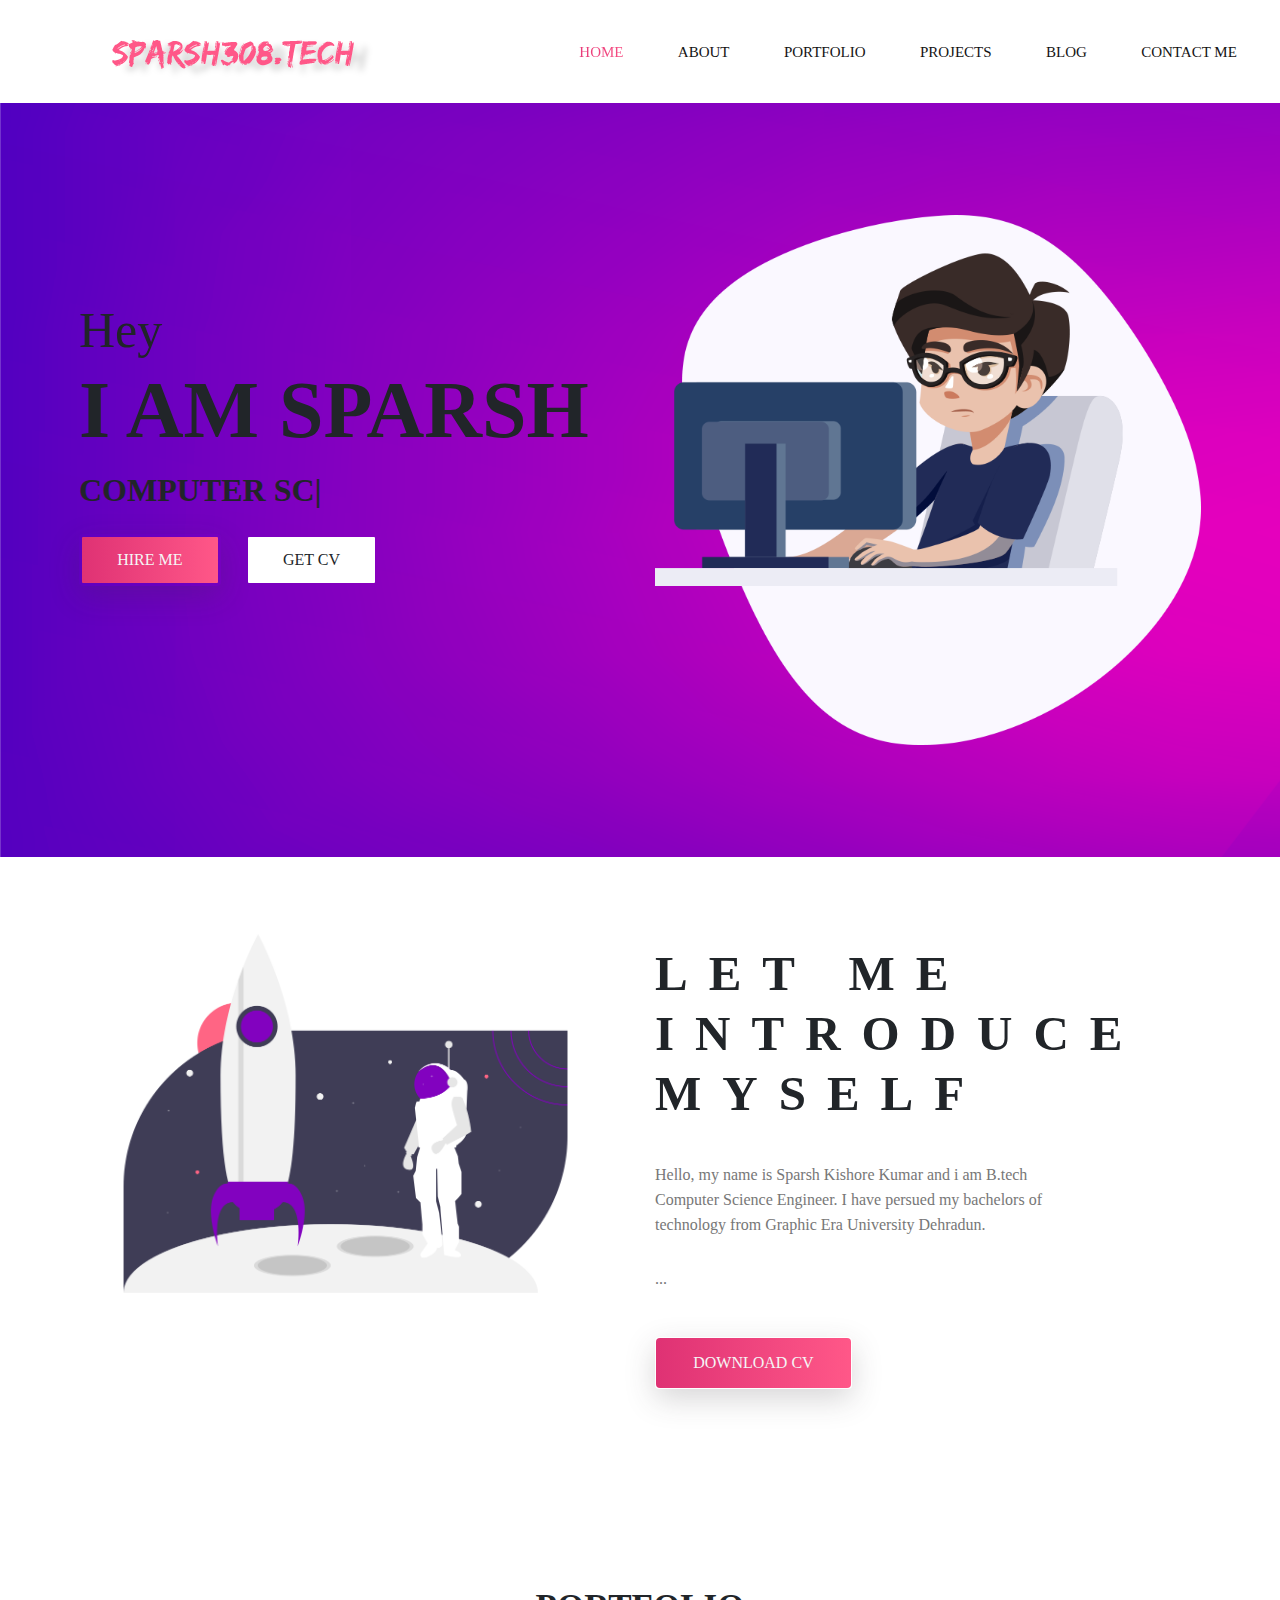
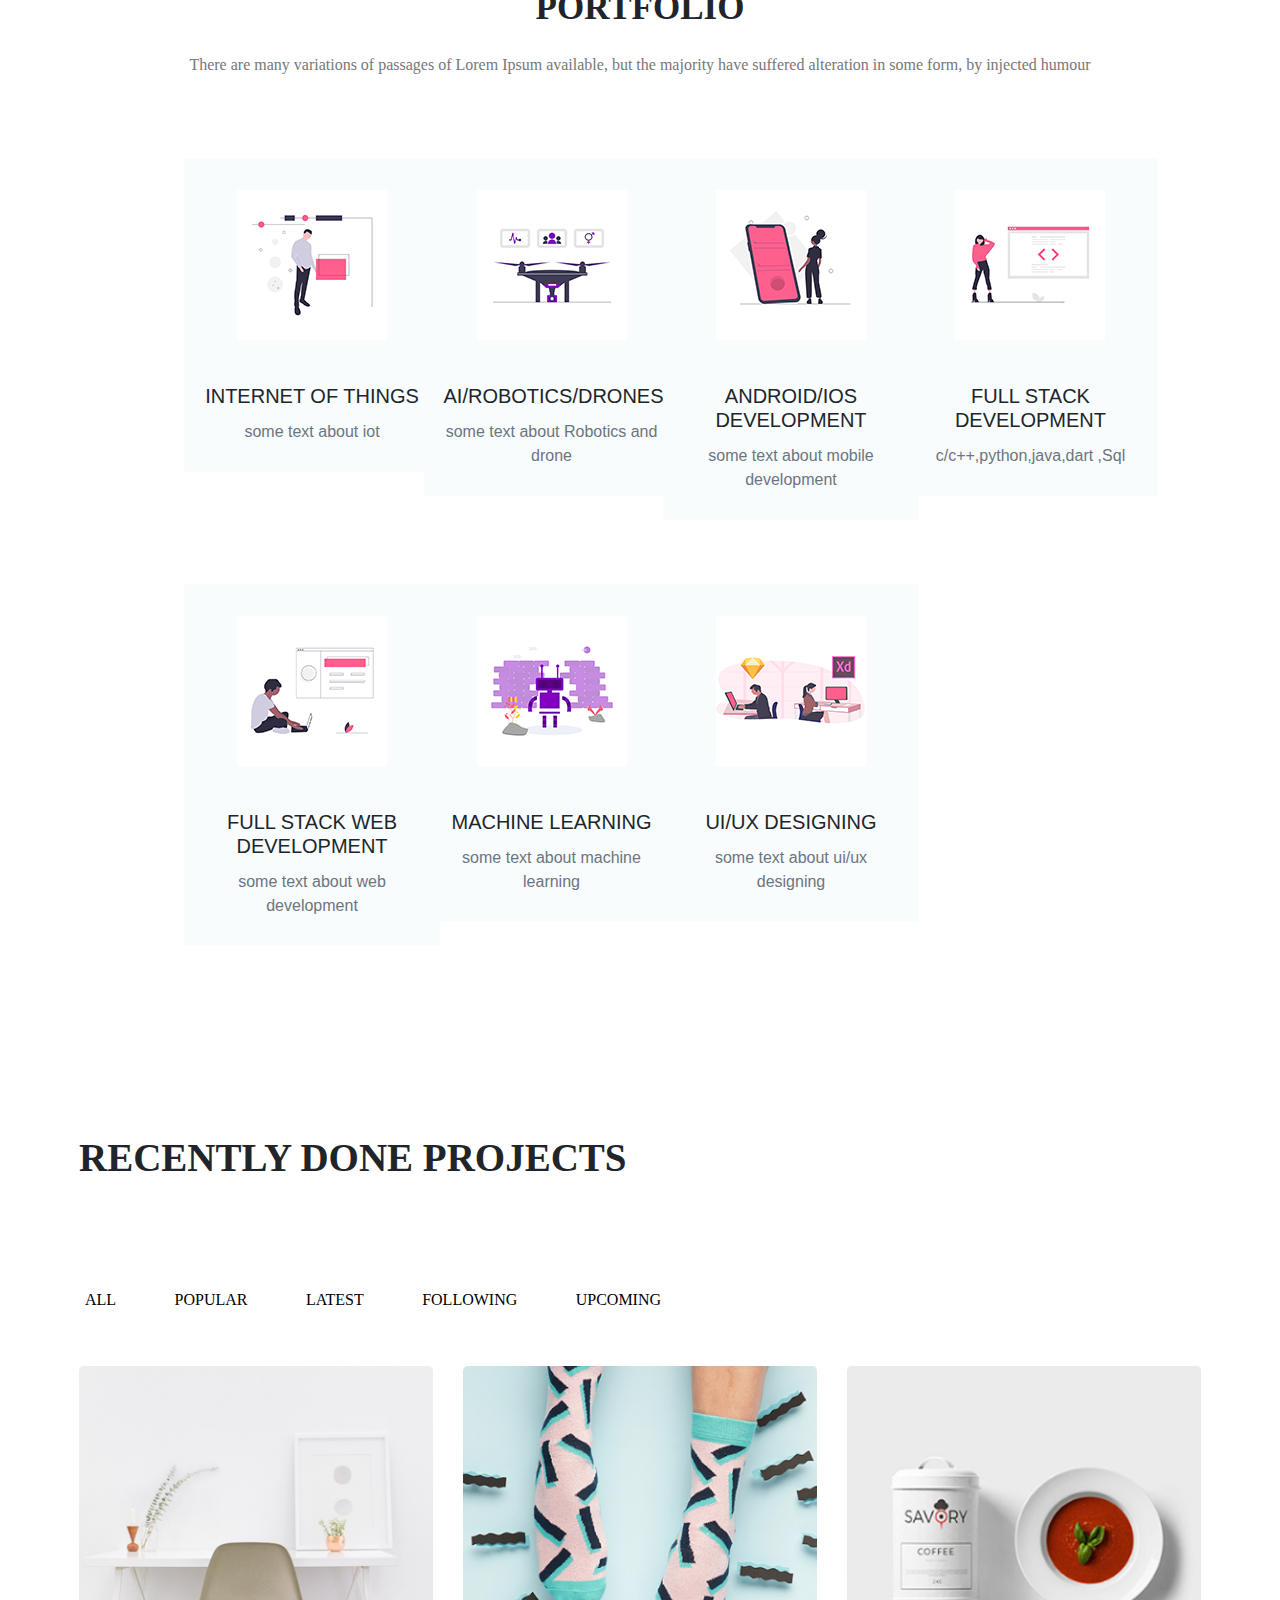
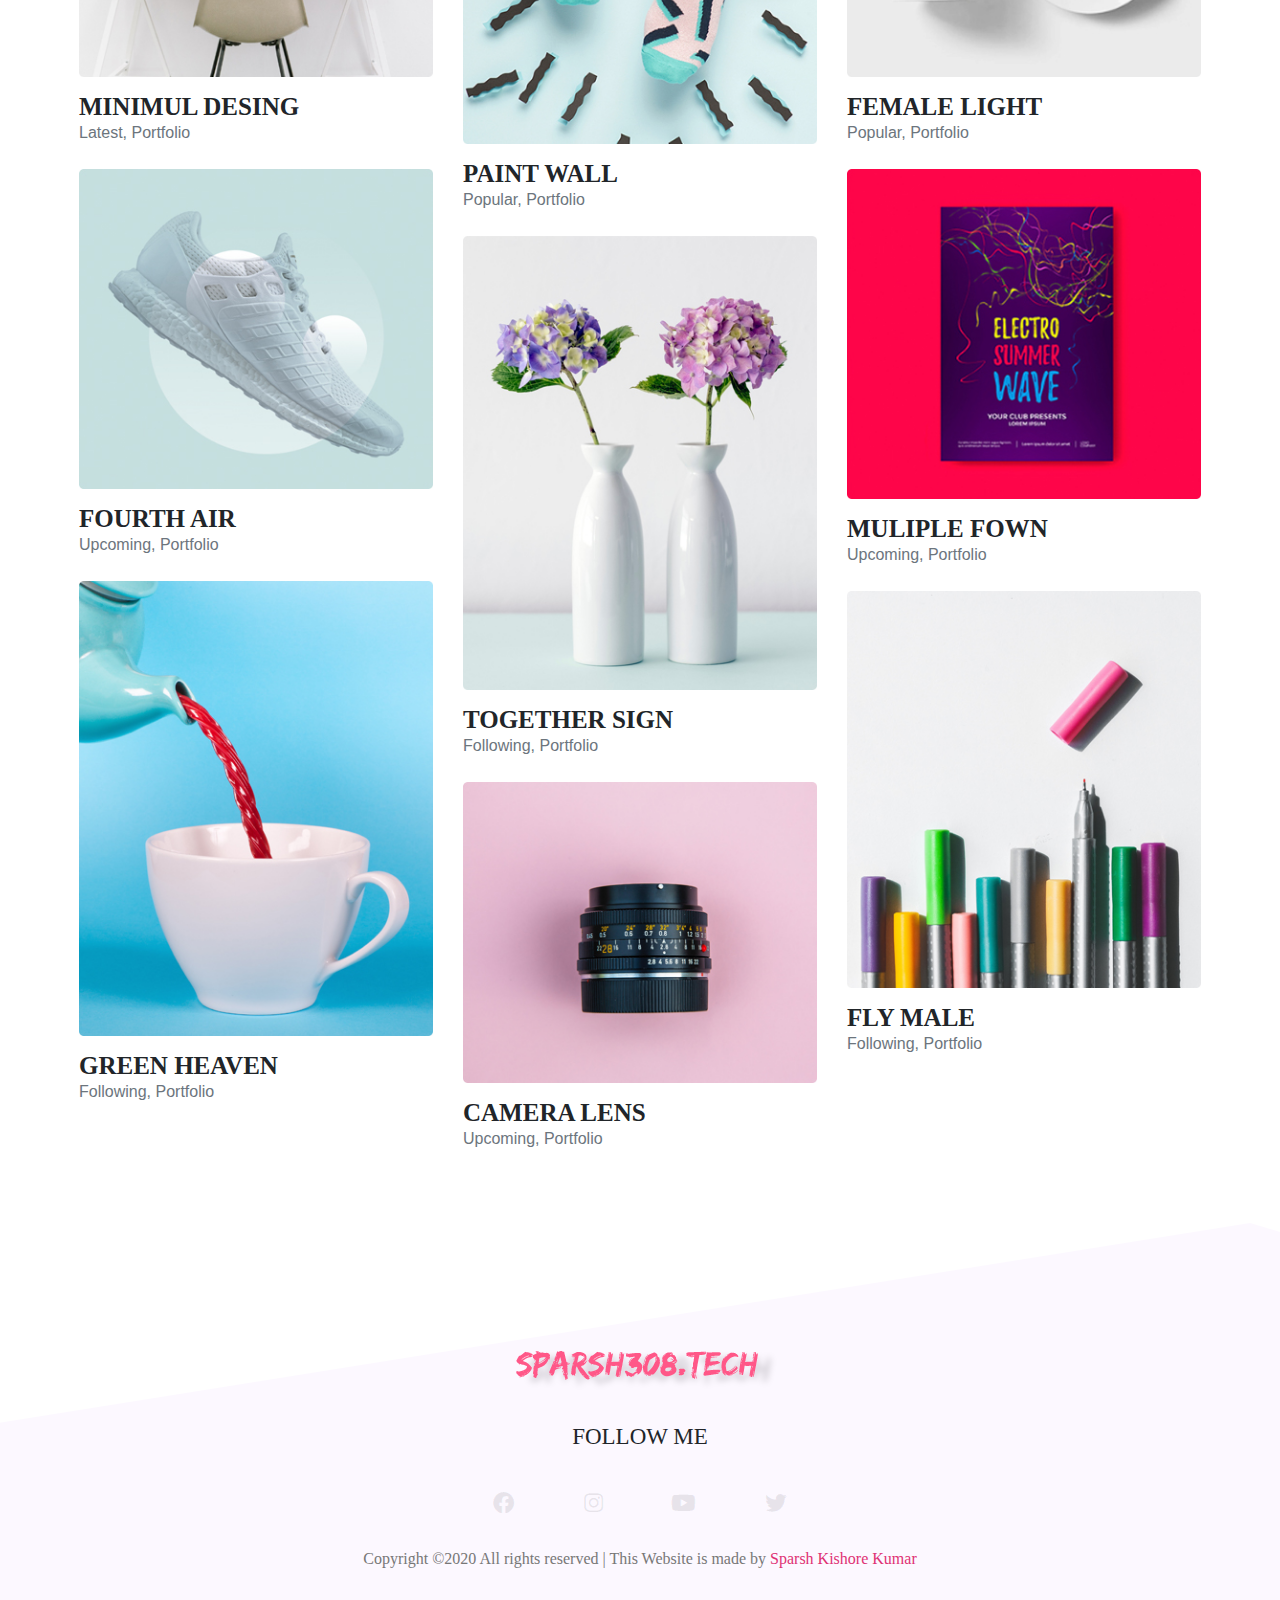
==== Index.html @ dd1b0619 "portfolio website file" ====
<!DOCTYPE html>
<html lang="en">

<head>
    <meta charset="UTF-8">
    <meta name="viewport" content="width=device-width, initial-scale=1.0">
    <meta http-equiv="X-UA-Compatible" content="ie=edge">
    <title>Sparsh308.tech</title>


    <!--  Bootstrap css file  -->
    <link rel="stylesheet" href="./css/bootstrap.min.css">

    <!--  font awesome icons  -->
    <link rel="stylesheet" href="./css/all.min.css">


    <!--  Magnific Popup css file  -->
    <link rel="stylesheet" href="./vendor/Magnific-Popup/dist/magnific-popup.css">


    <!--  Owl-carousel css file  -->
    <link rel="stylesheet" href="./vendor/owl-carousel/css/owl.carousel.min.css">
    <link rel="stylesheet" href="./vendor/owl-carousel/css/owl.theme.default.min.css">


    <!--  custom css file  -->
    <link rel="stylesheet" href="./css/style.css">

    <!--  Responsive css file  -->
    <link rel="stylesheet" href="./css/responsive.css">


</head>

<body>


    <!--  ======================= Start Header Area ============================== -->

    <header class="header_area">
        <div class="main-menu">
            <nav class="navbar navbar-expand-lg navbar-light">
                <a class="navbar-brand" href="#"><img src="./img/logo.png" alt="logo"></a>
                <button class="navbar-toggler" type="button" data-toggle="collapse" data-target="#navbarNav"
                    aria-controls="navbarNav" aria-expanded="false" aria-label="Toggle navigation">
                    <span class="navbar-toggler-icon"></span>
                </button>
                <div class="collapse navbar-collapse" id="navbarNav">
                    <div class="mr-auto"></div>
                    <ul class="navbar-nav">
                        <li class="nav-item active">
                            <a class="nav-link" href="#">Home <span class="sr-only">(current)</span></a>
                        </li>
                        <li class="nav-item">
                            <a class="nav-link" href="#">about</a>
                        </li>
                        <li class="nav-item">
                            <a class="nav-link" href="#">portfolio</a>
                        </li>
                        <li class="nav-item">
                            <a class="nav-link" href="#">Projects</a>
                        </li>
                        <li class="nav-item">
                            <a class="nav-link" href="#">blog</a>
                        </li>
                        <li class="nav-item">
                            <a class="nav-link" href="#">contact me</a>
                        </li>
                    </ul>
                </div>
            </nav>
        </div>
    </header>

    <!--  ======================= End Header Area ============================== -->

    <!--  ======================= Start Main Area ================================ -->
    <main class="site-main">


        <!--  ======================= Start Banner Area =======================  -->
        <section class="site-banner">
            <div class="container">
                <div class="row">
                    <div class="col-lg-6 col-md-12 site-title">
                        <h3 class="title-text">Hey</h3>
                        <h1 class="title-text text-uppercase">I am Sparsh </h1>
                        <h4 class="title-text text-uppercase"><span class="element"></span></h4>
                        <div class="site-buttons">
                            <div class="d-flex flex-row flex-wrap">
                                <button type="button" class="btn button primary-button mr-4 text-uppercase">hire
                                    me</button>
                                <button type="button" class="btn button secondary-button text-uppercase">Get cv</button>
                            </div>
                        </div>
                    </div>
                    <div class="col-lg-6 col-md-12 banner-image">
                        <img src="./img/banner/banner-image.png" alt="banner-img" class="img-fluid">
                    </div>
                </div>
            </div>
        </section>
        <!--  ======================= End Banner Area =======================  -->

        <!--  ========================= About Area ==========================  -->

        <section class="about-area">
            <div class="container-fluid">
                <div class="row">
                    <div class="col-lg-6 col-md-12">
                        <div class="about-image">
                            <img src="./img/banner/pic2.png" alt="About us" class="img-fluid">
                        </div>
                    </div>
                    <div class="col-lg-6 col-md-12 about-title">
                        <h2 class="text-uppercase pt-5  font-BoloTamma">
                            <span>Let me</span>
                            <span>introduce</span>
                            <span>myself</span>
                        </h2>
                        <div class="paragraph py-4 w-75">
                            <p class="para">
                                Hello, my name is Sparsh Kishore Kumar and i am B.tech Computer Science Engineer.
                                 I have persued my bachelors of technology from Graphic Era University Dehradun.
                            </p>
                            <p class="para">
                                ...
                            </p>
                        </div>
                        <button type="button" class="btn button primary-button text-uppercase">Download cv</button>
                    </div>
                </div>
            </div>
        </section>

        <!--  ========================= End About Area ==========================  -->

        <!--  ======================== Portfolio Area ==============================  -->

        

        <!--  ======================== End portfolio Area ==============================  -->

        <!--  ====================== Start projects Area =============================  -->

        <section class="services-area">
            <div class="container">
                <div class="row">
                    <div class="col-lg-12 text-center services-title">
                        <h1 class="text-uppercase title-text">Portfolio</h1>
                        <p class="para">
                            There are many variations of passages of Lorem Ipsum available, but the majority have
                            suffered alteration in some form, by injected humour
                        </p>
                    </div>
                </div>







                <div class="container services-list">
                    <div class="row">
                        <div class="col-lg-3 col-md-6 col-sm-12">
                            <div class="services">
                                <div class="sevices-img text-center py-4">
                                    <img src="./img/skills/Internetofthings.png" alt="skill-1">
                                </div>
                                <div class="card-body text-center">
                                    <h5 class="card-title text-uppercase font-BoloTamma">Internet of Things</h5>
                                    <p class="card-text text-secondary">
                                        some text about iot
                                    </p>
                                </div>
                            </div>
                        </div>
                          
                        <div class="col-lg-3 col-md-6 col-sm-12">
                            <div class="services">
                                <div class="sevices-img text-center py-4">
                                    <img src="./img/skills/drone-robotics-2.png" alt="Skill-4">
                                </div>
                                <div class="card-body text-center">
                                    <h5 class="card-title text-uppercase font-BoloTamma">AI/Robotics/Drones</h5>
                                    <p class="card-text text-secondary">
                                     some text about Robotics and drone
                                    </p>
                                </div>
                            </div>
                        </div>
                        <div class="col-lg-3 col-md-6 col-sm-12">
                            <div class="services">
                                <div class="sevices-img text-center py-4">
                                    <img src="./img/skills/mobile-development.png" alt="Skill-2">
                                </div>
                                <div class="card-body text-center">
                                    <h5 class="card-title text-uppercase font-BoloTamma">Android/ios Development</h5>
                                    <p class="card-text text-secondary">
                                       some text about mobile development
                                    </p>
                                </div>
                            </div>
                        </div>
                        <div class="col-lg-3 col-md-6 col-sm-12">
                            <div class="services">
                                <div class="sevices-img text-center py-4">
                                    <img src="./img/skills/coder.png" alt="Skill-4">
                                </div>
                                <div class="card-body text-center">
                                    <h5 class="card-title text-uppercase font-BoloTamma">Full Stack Development</h5>
                                    <p class="card-text text-secondary">
                                     c/c++,python,java,dart
                                     ,Sql
                                    </p>
                                </div>
                            </div>
                        </div>
                        <div class="col-lg-3 col-md-6 col-sm-12">
                            <div class="services">
                                <div class="sevices-img text-center py-4">
                                    <img src="./img/skills/web-developer.png" alt="skill-3">
                                </div>
                                <div class="card-body text-center">
                                    <h5 class="card-title text-uppercase font-BoloTamma">Full Stack Web Development</h5>
                                    <p class="card-text text-secondary">
                                      some text about web development
                                    </p>
                                </div>
                            </div>
                        </div>
                      
                        <div class="col-lg-3 col-md-6 col-sm-12">
                            <div class="services">
                                <div class="sevices-img text-center py-4">
                                    <img src="./img/skills/Automation-robotics.png" alt="Skill-4">
                                </div>
                                <div class="card-body text-center">
                                    <h5 class="card-title text-uppercase font-BoloTamma">Machine Learning</h5>
                                    <p class="card-text text-secondary">
                                     some text about machine learning
                                    </p>
                                </div>
                            </div>
                        </div>
                      
                        <div class="col-lg-3 col-md-6 col-sm-12">
                            <div class="services">
                                <div class="sevices-img text-center py-4">
                                    <img src="./img/skills/ui-ux.png" alt="Skill-4">
                                </div>
                                <div class="card-body text-center">
                                    <h5 class="card-title text-uppercase font-BoloTamma">Ui/Ux Designing</h5>
                                    <p class="card-text text-secondary">
                                     some text about ui/ux designing
                                    </p>
                                </div>
                            </div>
                        </div>
                    
                    </div>
                </div>
            </div>
        </section>

        <!--  ====================== End Services Area =============================  -->

        <!--  ======================= Project Area =============================  -->

        <section class="project-area">
            <div class="container">
                <div class="project-title pb-5">
                    <h1 class="text-uppercase title-h1">Recently Done Projects</h1>
                </div>

                <div class="button-group">
                    <button type="button" class="active" id="btn1" data-filter="*">All</button>
                    <button type="button" data-filter=".popular">Popular</button>
                    <button type="button" data-filter=".latest">Latest</button>
                    <button type="button" data-filter=".following">Following</button>
                    <button type="button" data-filter=".upcoming">Upcoming</button>
                </div>

                <div class="row grid">
                    <div class="col-lg-4 col-md-6 col-sm-12 element-item latest">
                        <div class="our-project">
                            <div class="img">
                                <a class="test-popup-link" href="./img/portfolio/p1.jpg">
                                    <img src="./img/portfolio/p1.jpg" alt="portfolio-1" class="img-fluid">
                                </a>
                            </div>
                            <div class="title py-4">
                                <h4 class="text-uppercase">Minimul Desing</h4>
                                <span class="text-secondary">Latest, Portfolio</span>
                            </div>
                        </div>
                    </div>
                    <div class="col-lg-4 col-md-6 col-sm-12 element-item popular">
                        <div class="our-project">
                            <div class="img">
                                <a class="test-popup-link" href="./img/portfolio/p2.jpg">
                                    <img src="./img/portfolio/p2.jpg" alt="portfolio-2" class="img-fluid">
                                </a>
                            </div>
                            <div class="title py-4">
                                <h4 class="text-uppercase">Paint Wall</h4>
                                <span class="text-secondary">Popular, Portfolio</span>
                            </div>
                        </div>
                    </div>
                    <div class="col-lg-4 col-md-6 col-sm-12 element-item popular">
                        <div class="our-project">
                            <div class="img">
                                <a class="test-popup-link" href="./img/portfolio/p3.jpg">
                                    <img src="./img/portfolio/p3.jpg" alt="portfolio-3" class="img-fluid">
                                </a>
                            </div>
                            <div class="title py-4">
                                <h4 class="text-uppercase">Female light</h4>
                                <span class="text-secondary">Popular, Portfolio</span>
                            </div>
                        </div>
                    </div>
                    <div class="col-lg-4 col-md-6 col-sm-12 element-item upcoming">
                        <div class="our-project">
                            <div class="img">
                                <a class="test-popup-link" href="./img/portfolio/p4.jpg">
                                    <img src="./img/portfolio/p4.jpg" alt="portfolio-4" class="img-fluid">
                                </a>
                            </div>
                            <div class="title py-4">
                                <h4 class="text-uppercase">Fourth Air</h4>
                                <span class="text-secondary">Upcoming, Portfolio</span>
                            </div>
                        </div>
                    </div>
                    <div class="col-lg-4 col-md-6 col-sm-12 element-item upcoming">
                        <div class="our-project">
                            <div class="img">
                                <a class="test-popup-link" href="./img/portfolio/p5.jpg">
                                    <img src="./img/portfolio/p5.jpg" alt="portfolio-5" class="img-fluid">
                                </a>
                            </div>
                            <div class="title py-4">
                                <h4 class="text-uppercase">Muliple fown</h4>
                                <span class="text-secondary">Upcoming, Portfolio</span>
                            </div>
                        </div>
                    </div>
                    <div class="col-lg-4 col-md-6 col-sm-12 element-item following">
                        <div class="our-project">
                            <div class="img">
                                <a class="test-popup-link" href="./img/portfolio/p6.jpg">
                                    <img src="./img/portfolio/p6.jpg" alt="portfolio-6" class="img-fluid">
                                </a>
                            </div>
                            <div class="title py-4">
                                <h4 class="text-uppercase">Together sign</h4>
                                <span class="text-secondary">Following, Portfolio</span>
                            </div>
                        </div>
                    </div>
                    <div class="col-lg-4 col-md-6 col-sm-12 element-item following">
                        <div class="our-project">
                            <div class="img">
                                <a class="test-popup-link" href="./img/portfolio/p7.jpg">
                                    <img src="./img/portfolio/p7.jpg" alt="portfolio-7" class="img-fluid">
                                </a>
                            </div>
                            <div class="title py-4">
                                <h4 class="text-uppercase">Green Heaven</h4>
                                <span class="text-secondary">Following, Portfolio</span>
                            </div>
                        </div>
                    </div>
                    <div class="col-lg-4 col-md-6 col-sm-12 element-item following">
                        <div class="our-project">
                            <div class="img">
                                <a class="test-popup-link" href="./img/portfolio/p8.jpg">
                                    <img src="./img/portfolio/p8.jpg" alt="portfolio-8" class="img-fluid">
                                </a>
                            </div>
                            <div class="title py-4">
                                <h4 class="text-uppercase">Fly Male</h4>
                                <span class="text-secondary">Following, Portfolio</span>
                            </div>
                        </div>
                    </div>
                    <div class="col-lg-4 col-md-6 col-sm-12 element-item upcoming">
                        <div class="our-project">
                            <div class="img">
                                <a class="test-popup-link" href="./img/portfolio/p9.jpg">
                                    <img src="./img/portfolio/p9.jpg" alt="portfolio-9" class="img-fluid">
                                </a>
                            </div>
                            <div class="title py-4">
                                <h4 class="text-uppercase">Camera Lens</h4>
                                <span class="text-secondary">Upcoming, Portfolio</span>
                            </div>
                        </div>
                    </div>
                </div>
            </div>
        </section>

        <!--  ======================= End Project Area =============================  -->

       

      

    </main>
    <!--  ======================= End Main Area ================================ -->

    <footer class="footer-area">
        <div class="container">
            <div class="">
                <div class="site-logo text-center py-4">
                    <a href="#"><img src="./img/logo.png" alt="logo"></a>
                </div>
                <div class="social text-center">
                    <h5 class="text-uppercase">Follow me</h5>
                    <a href="https://www.facebook.com/sparsh.kishore"><i class="fab fa-facebook"></i></a>
                    <a href="https://www.instagram.com/sparsh308/"><i class="fab fa-instagram"></i></a>
                    <a href="https://www.youtube.com/channel/UC-4lupDZf85aOG1Q8z-gGTQ"><i class="fab fa-youtube"></i></a>
                    <a href="https://twitter.com/SparshKishore"><i class="fab fa-twitter"></i></a>
                </div>
                <div class="copyrights text-center">
                    <p class="para">
                        Copyright ©2020 All rights reserved | This Website is made by
                        <a href="#"><span style="color: var(--primary-color);">Sparsh Kishore Kumar</span></a>
                    </p>
                </div>
            </div>
        </div>
    </footer>
  

    <!--  Jquery js file  -->
    <script src="./js/jquery.3.4.1.js"></script>

    <!--  Bootstrap js file  -->
    <script src="./js/bootstrap.min.js"></script>

    <!--  isotope js library  -->
    <script src="./vendor/isotope/isotope.min.js"></script>

    <!--  Magnific popup script file  -->
    <script src="./vendor/Magnific-Popup/dist/jquery.magnific-popup.min.js"></script>

    <!--  Owl-carousel js file  -->
    <script src="./vendor/owl-carousel/js/owl.carousel.min.js"></script>

    
    <!--  typed effect js file  -->
    <script src="js/typed.js"></script>
   <script>
    var typed = new Typed('.element', {
        strings: ['Computer Science Engineer','Tech Enthusiast' ,'Youtuber','Editor'],
        typeSpeed:60,
        backSpeed:60,
        loop:true,
        smartBackspace: true // Default value
      });
    </script>

    <!--  custom js file  -->
    <script src="./js/main.js"></script>

   


</body>

</html>
---- css/style.css ----
/* import fonts from fonts.css file */ 
@import url(./fonts.css);


/* css variables */ 
@import url(./partials/_variables.css);

/* import global styling */ 
@import url(./partials/_global.css);


/* start navigation */ 

.header_area .main-menu .navbar .navbar-brand{
    padding: 0 2rem 0 5rem;
}

.header_area .main-menu .navbar{
    padding: 1rem 20rem ;
}

.header_area .main-menu .nav-item .nav-link{
    font: normal 500 15px/2px var(--roboto);
    text-transform: uppercase;
    padding: 1.7rem;
    color: var(--title-color);
}

.header_area .main-menu .navbar-nav .active a{
    background: var(--gradient-color);
    -webkit-background-clip: text;
    -webkit-text-fill-color: transparent;
    background-clip: text;
}

.header_area .main-menu .navbar-nav a:hover{
    background: var(--gradient-color);
    -webkit-background-clip: text;
    -webkit-text-fill-color: transparent;
    background-clip: text;
}


/* end navigation */ 

/* Banner Area */ 

.site-main .site-banner {
    background: url(../img/banner/iotfinal.png) no-repeat 0% 50%;
}

.site-main .site-banner .site-title h3{
    padding-top: 35%;
    font-weight: 500;
}


.site-main .site-banner .site-title h1{
    font-size: 5.0rem;
    
}

.site-main .site-banner .site-title h4{
    font-size: 2.0rem;

    
}

.site-main .site-banner .banner-image > img{
    padding: 7rem 0;
    width: 90rem;
}



/* End Banner Area */ 

/* Start About Area */ 

.site-main .about-area{
    padding: 12rem 5rem;
}

.site-main .about-area .about-title h2 > span{
    display: block;
    font: normal bold 49px/ 60px var(--roboto);
    letter-spacing: 21px;
}

.site-main .about-area .about-title .paragraph > p{
    padding: .4rem 0;
}

/* End About Area */ 




/* Services Area */ 

.site-main .services-area{
    padding: 7rem 2rem;
}

.site-main .services-area .services-title{
    padding: 0 14rem;
}

.site-main .services-area .services-title h1{
    font-size: 35px;
}

.site-main > .services-area .services{
    background: rgba(248, 252, 253, 0.973);
    padding: 0.5rem 0;
    width: 16rem;
    margin: 2rem .5rem;
    transition: box-shadow .7s ease;
}

.site-main > .services-area .services:hover{
    box-shadow: var(--box-shadow);
}



/* End Services Area */ 


/* Project Area */ 

.site-main .project-area{
    padding: 3rem 0;
}

.site-main .project-area .button-group button{
    background: transparent;
    border: none;
    font: normal 500 16px/130px var(--roboto);
    text-transform: uppercase;
}

.site-main .project-area .button-group button + button{
    padding-left: 3rem;
}

.site-main .project-area .grid .our-project > .title h4{
    font: normal 700 25px/12px var(--roboto);
}

.site-main .project-area .grid .our-project .img a:hover img{
    filter: brightness(1.1) drop-shadow(1px 8px 30px #b1afaf);
}


/* End Project Area */ 


/* About Me */ 

.site-main .about-area .about-title p{
    padding: 1rem 7rem;
}

.site-main .about-area .client{
    background: #ffffff10;
    box-shadow: var(--box-shadow);
    margin: 3rem 0rem;
}

.site-main .about-area .client .client-img{
    padding: 2rem;
}

.site-main .about-area .client .about-client{
    padding-top: 2rem;
}

.site-main .about-area .client .about-client h4{
    font: normal 500 21px/ 20px var(--roboto);
}

.site-main .about-area .client .about-client p{
    font-size: 14px;
}

.site-main .about-area .owl-carousel .owl-item{
    display: flex;
    justify-content: center;
    padding: 0 1.5rem;
}

.site-main .about-area .owl-carousel .owl-dots .owl-dot.active span{
    background: var(--primary-color);
    width: 12px;
    height: 12px;
}



/* End About Me */ 

/* Subscribe me */ 

.site-main .subscribe-us-area .subscribe{
    background: url(../img/banner/message1.png) no-repeat;
    padding: 10rem ;
    margin: auto;
}

.site-main .subscribe-us-area .subscribe .subscribe-title h4{
    font: normal 700 30px/ 30px var(--roboto);
    color: rgb(0, 0, 0);
}

.site-main .subscribe-us-area .subscribe .subscribe-title p{
    color: black;
    padding: 1rem 4rem;
}

.site-main .subscribe-us-area .subscribe form .input-textbox input{
    width: 400px;
    padding: 1.5rem 1rem;
    border: 1px solid white;
    background: transparent;
    color: white;
    font: normal 500 17px/20px var(--roboto);
}

.site-main .subscribe-us-area .subscribe form .input-textbox input::placeholder{
    color: whitesmoke;
}

.site-main .subscribe-us-area .subscribe form .btn-submit button{
    background:white;
    color: #000;
    padding: .7rem 2rem;
}

/* End subscribe me */ 

/* Footer Area */ 

footer.footer-area{
    padding: 5rem 0;
    background: url(../img/footer-bg.png) no-repeat;
}

footer.footer-area .social h5{
    font: normal 500 23px/ 30px var(--roboto);
}

footer.footer-area .social a > i{
    font-size:22px;
    padding: 2rem;
    color: var(--border-color);
}

footer.footer-area .social a:hover > i{
    color: var(--primary-color);
}


/* End Footer */
---- css/responsive.css ----
/* if the viewport is equal to 340px or less than that */ 
@media only screen and (max-width: 340px){
    .header_area .main-menu .navbar,
    .header_area .main-menu .navbar .navbar-brand,
    .site-main .subscribe-us-area .subscribe .subscribe-title,
    .site-main .subscribe-us-area .subscribe .subscribe-title p, h4,
    .site-main .services-area,
    .site-main .subscribe-us-area .subscribe
    {
        padding: 2%;
        margin: 0%;
    }

    .site-main .site-banner .site-title h1{
        font-size: 41px;
    }

    .site-main .subscribe-us-area .subscribe form .input-textbox input{
        width: 15rem    !important;
    }

    .site-main > .services-area .services{
        width: 13rem;
    }

}


/* if the viewport is equal to 340px or less than that */ 
@media only screen and (max-width: 792px){
    .site-main .about-area .about-title h2 > span{
        font-size: 31px;
        letter-spacing: 10px;
    }

    .site-main .brand-area .experience-area .years-area{
        padding-left: 1%;
        width: 49%;
    }

    .site-main .brand-area .experience-area .bg-panel{
        margin-left: 30%;
        width: 80%;   
    }

    .site-main .brand-area .experience-area .call-area{
        padding-left: 3%;
    }

    .site-main .project-area .button-group button{
        font: normal 500 18px/40px var(--roboto);
    }

    .site-main .about-area .about-title p{
        padding: 0%;
    }

    .site-main .subscribe-us-area .subscribe form .input-textbox input{
        width: 20rem;
        margin: 5%;
    }
}



/* if the viewport is equal to 1910px or less than that */ 
@media only screen and (max-width: 1910px){
    .header_area .main-menu .navbar{
        padding: 1rem;
    }

    .container{
        max-width: 90%;
    }

    .site-main .brand-area,
    .site-main .services-area .services-title,
    .site-main .about-area{
        padding: 3% 4%;
    }


}
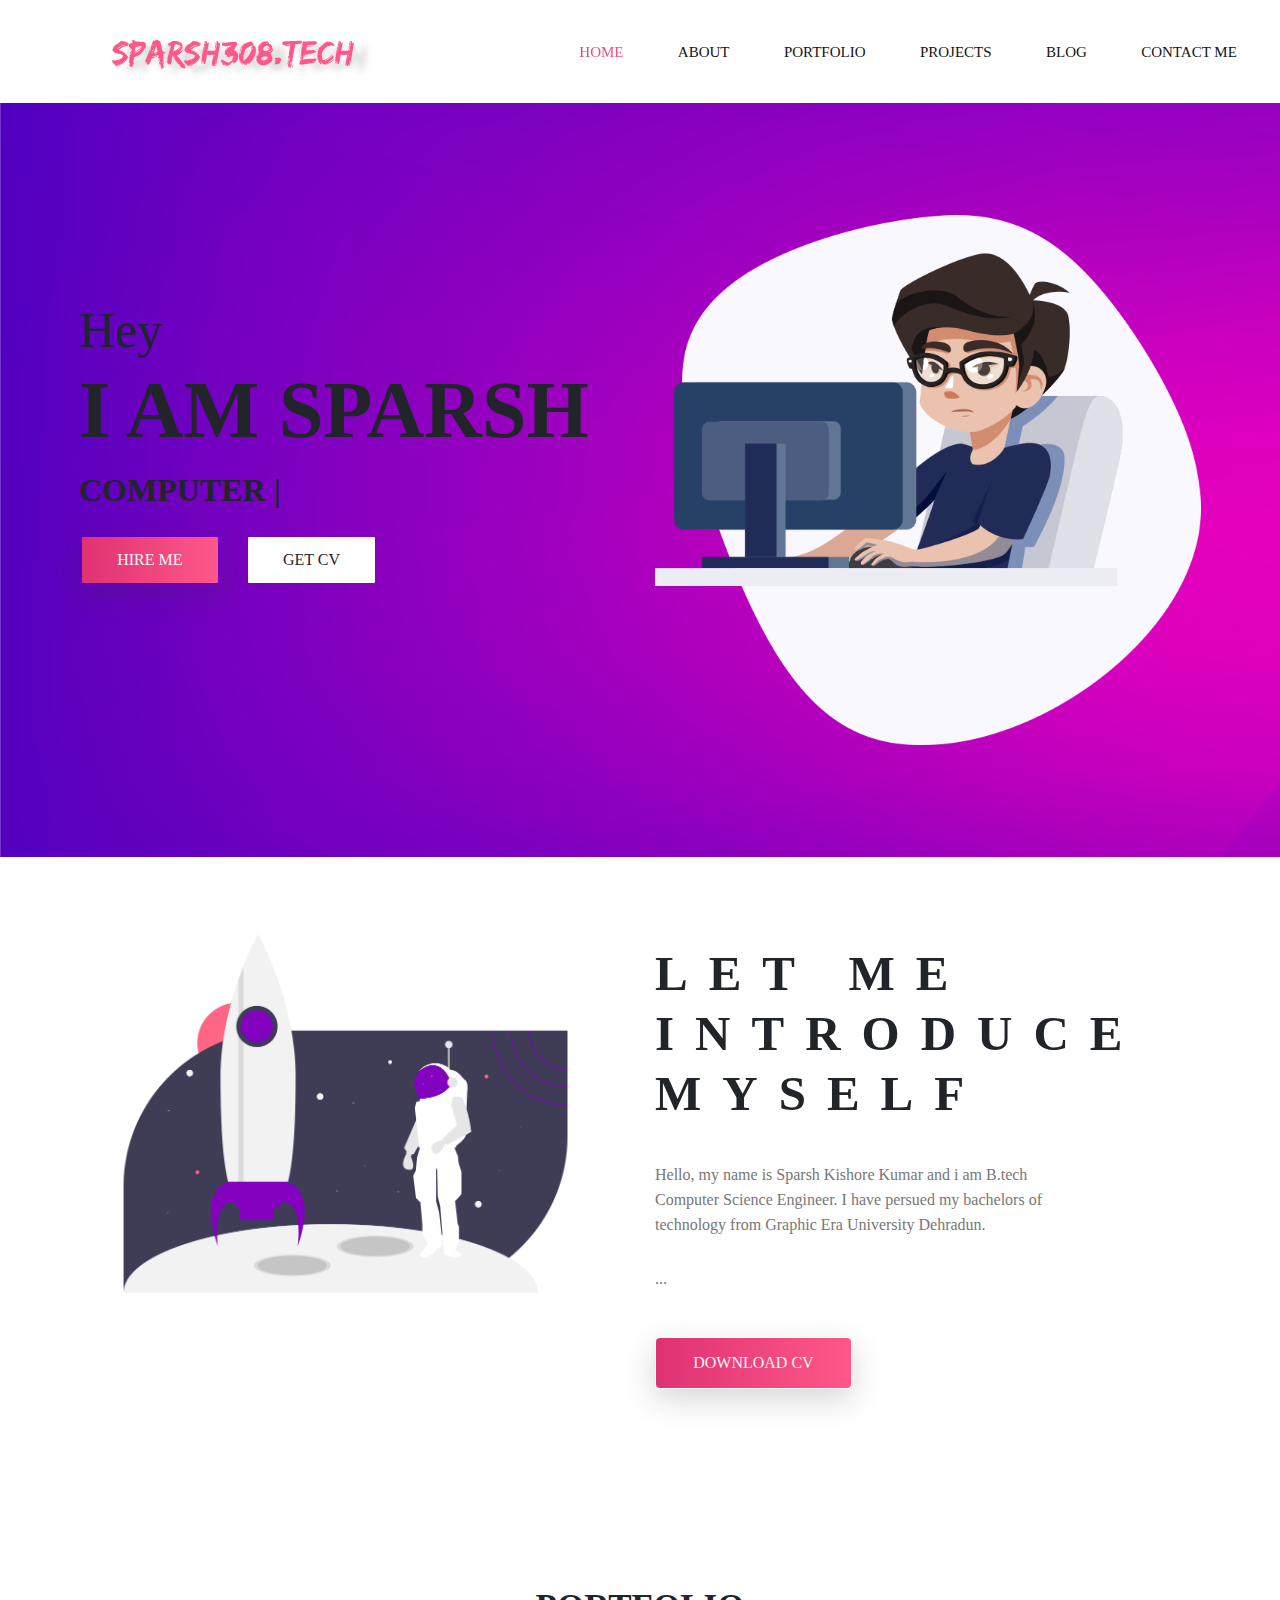
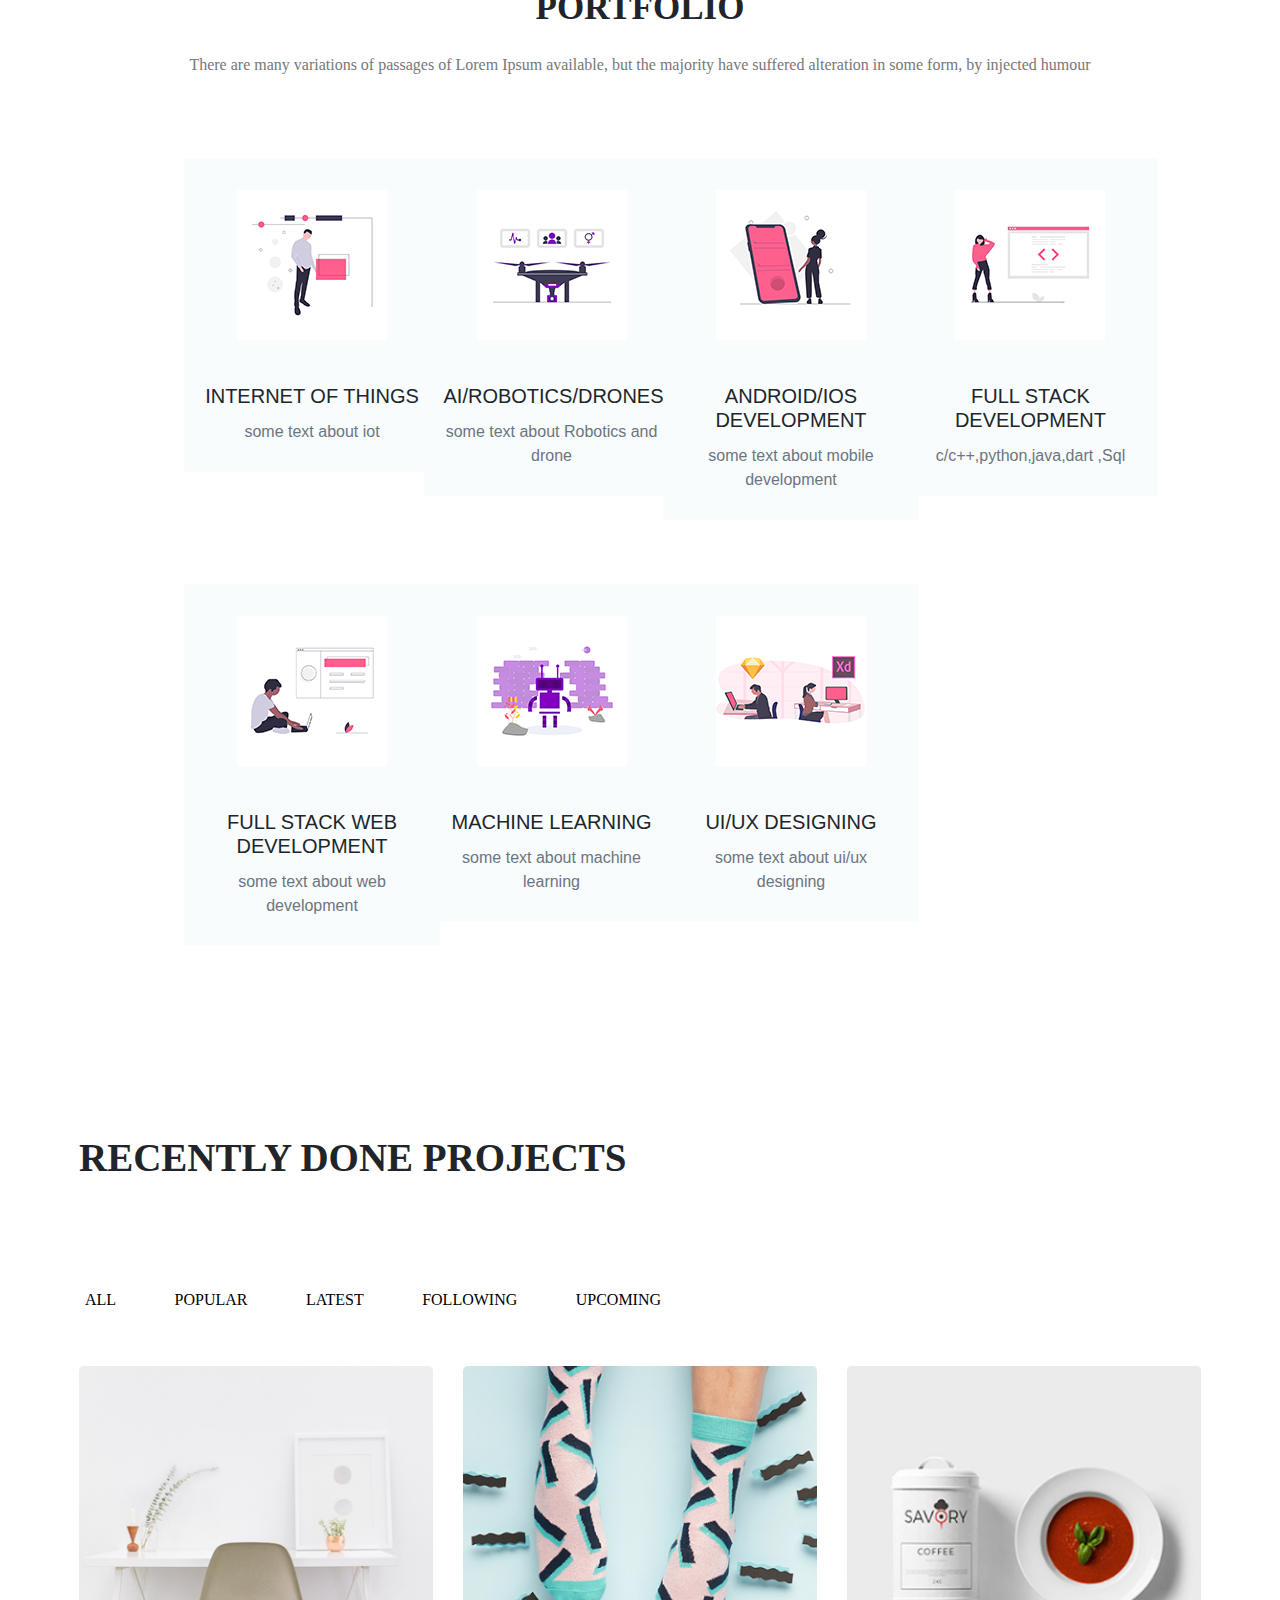
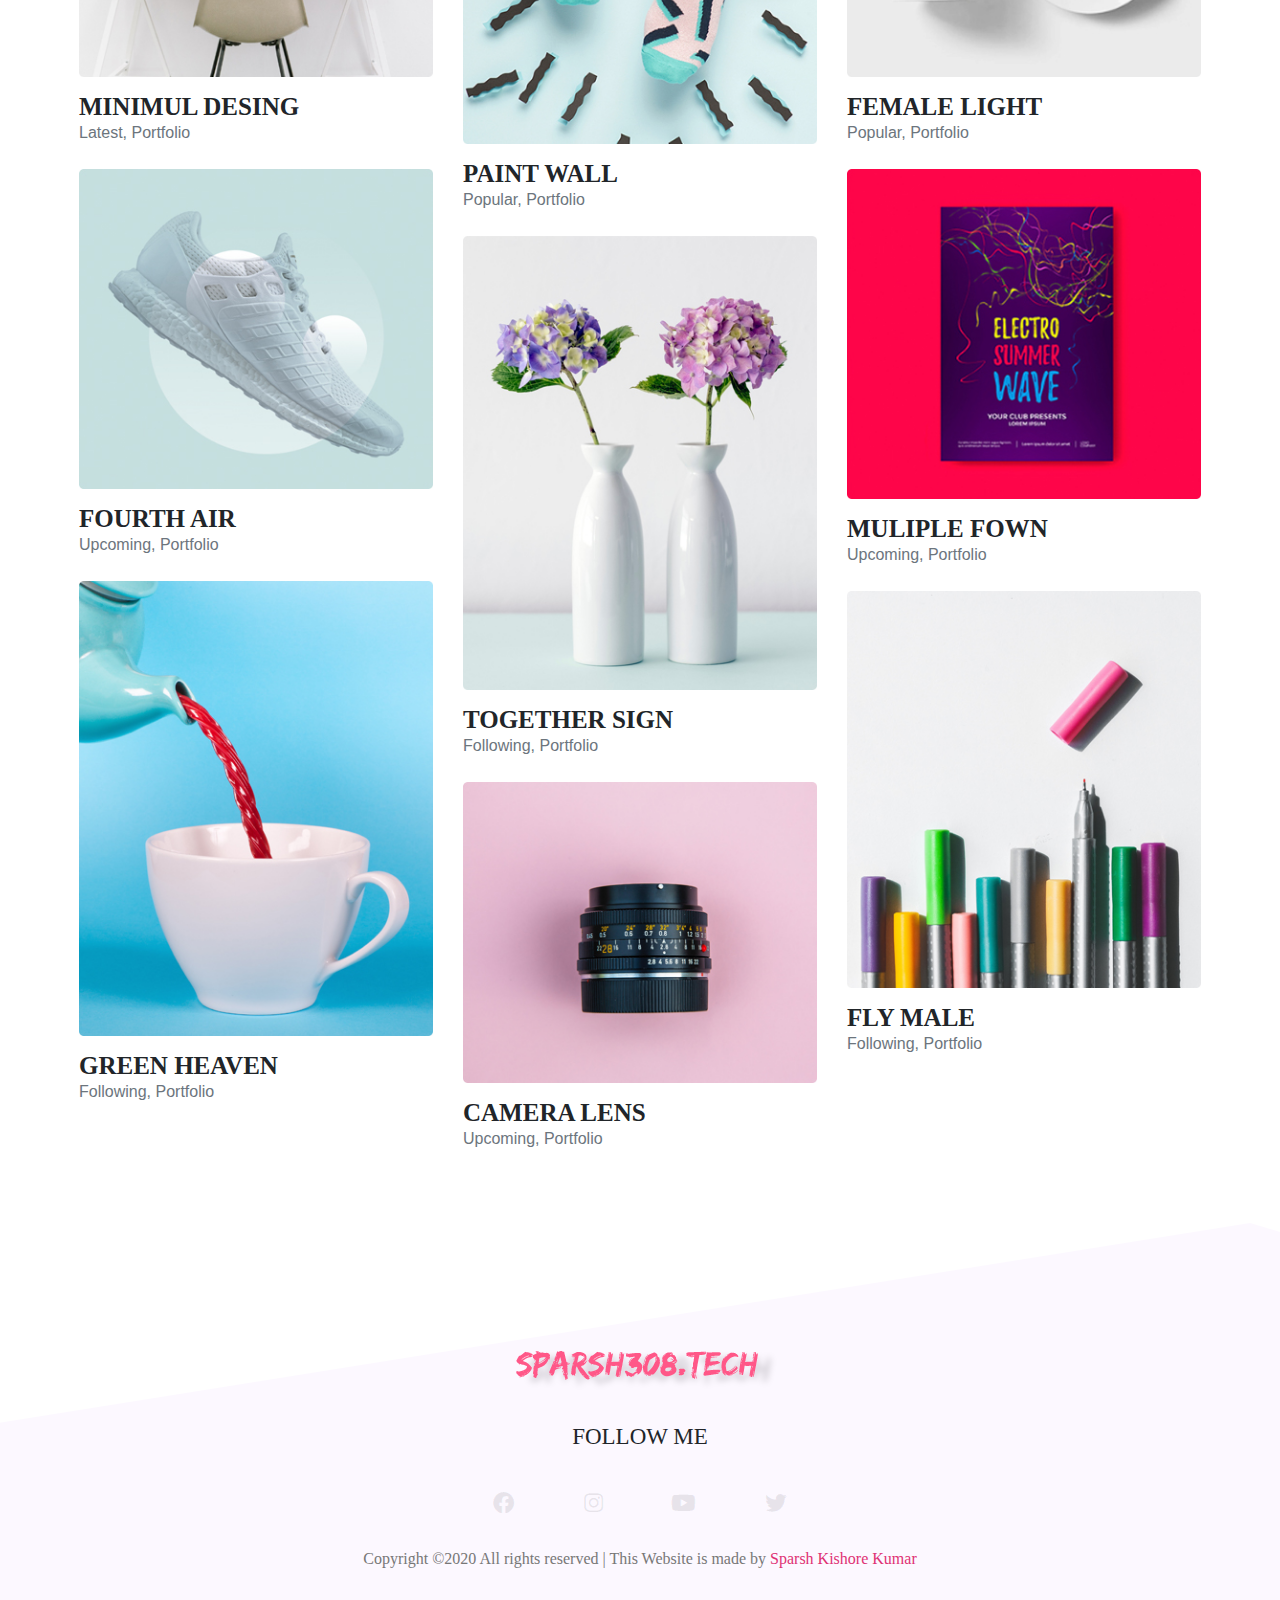
==== commit c63d8b36: "changed" ====
--- a/Index.html
+++ b/Index.html
@@ -9,10 +9,10 @@
 
 
     <!--  Bootstrap css file  -->
-    <link rel="stylesheet" href="./css/bootstrap.min.css">
+    <link rel="stylesheet" href="./bootstrap.min.css">
 
     <!--  font awesome icons  -->
-    <link rel="stylesheet" href="./css/all.min.css">
+    <link rel="stylesheet" href="./all.min.css">
 
 
     <!--  Magnific Popup css file  -->
@@ -25,10 +25,10 @@
 
 
     <!--  custom css file  -->
-    <link rel="stylesheet" href="./css/style.css">
+    <link rel="stylesheet" href="./style.css">
 
     <!--  Responsive css file  -->
-    <link rel="stylesheet" href="./css/responsive.css">
+    <link rel="stylesheet" href="./responsive.css">
 
 
 </head>
--- a/all.min.css
+++ b/all.min.css
@@ -0,0 +1,5 @@
+/*!
+ * Font Awesome Free 5.10.2 by @fontawesome - https://fontawesome.com
+ * License - https://fontawesome.com/license/free (Icons: CC BY 4.0, Fonts: SIL OFL 1.1, Code: MIT License)
+ */
+.fa,.fab,.fad,.fal,.far,.fas{-moz-osx-font-smoothing:grayscale;-webkit-font-smoothing:antialiased;display:inline-block;font-style:normal;font-variant:normal;text-rendering:auto;line-height:1}.fa-lg{font-size:1.33333em;line-height:.75em;vertical-align:-.0667em}.fa-xs{font-size:.75em}.fa-sm{font-size:.875em}.fa-1x{font-size:1em}.fa-2x{font-size:2em}.fa-3x{font-size:3em}.fa-4x{font-size:4em}.fa-5x{font-size:5em}.fa-6x{font-size:6em}.fa-7x{font-size:7em}.fa-8x{font-size:8em}.fa-9x{font-size:9em}.fa-10x{font-size:10em}.fa-fw{text-align:center;width:1.25em}.fa-ul{list-style-type:none;margin-left:2.5em;padding-left:0}.fa-ul>li{position:relative}.fa-li{left:-2em;position:absolute;text-align:center;width:2em;line-height:inherit}.fa-border{border:.08em solid #eee;border-radius:.1em;padding:.2em .25em .15em}.fa-pull-left{float:left}.fa-pull-right{float:right}.fa.fa-pull-left,.fab.fa-pull-left,.fal.fa-pull-left,.far.fa-pull-left,.fas.fa-pull-left{margin-right:.3em}.fa.fa-pull-right,.fab.fa-pull-right,.fal.fa-pull-right,.far.fa-pull-right,.fas.fa-pull-right{margin-left:.3em}.fa-spin{-webkit-animation:fa-spin 2s linear infinite;animation:fa-spin 2s linear infinite}.fa-pulse{-webkit-animation:fa-spin 1s steps(8) infinite;animation:fa-spin 1s steps(8) infinite}@-webkit-keyframes fa-spin{0%{-webkit-transform:rotate(0deg);transform:rotate(0deg)}to{-webkit-transform:rotate(1turn);transform:rotate(1turn)}}@keyframes fa-spin{0%{-webkit-transform:rotate(0deg);transform:rotate(0deg)}to{-webkit-transform:rotate(1turn);transform:rotate(1turn)}}.fa-rotate-90{-ms-filter:"progid:DXImageTransform.Microsoft.BasicImage(rotation=1)";-webkit-transform:rotate(90deg);transform:rotate(90deg)}.fa-rotate-180{-ms-filter:"progid:DXImageTransform.Microsoft.BasicImage(rotation=2)";-webkit-transform:rotate(180deg);transform:rotate(180deg)}.fa-rotate-270{-ms-filter:"progid:DXImageTransform.Microsoft.BasicImage(rotation=3)";-webkit-transform:rotate(270deg);transform:rotate(270deg)}.fa-flip-horizontal{-ms-filter:"progid:DXImageTransform.Microsoft.BasicImage(rotation=0, mirror=1)";-webkit-transform:scaleX(-1);transform:scaleX(-1)}.fa-flip-vertical{-webkit-transform:scaleY(-1);transform:scaleY(-1)}.fa-flip-both,.fa-flip-horizontal.fa-flip-vertical,.fa-flip-vertical{-ms-filter:"progid:DXImageTransform.Microsoft.BasicImage(rotation=2, mirror=1)"}.fa-flip-both,.fa-flip-horizontal.fa-flip-vertical{-webkit-transform:scale(-1);transform:scale(-1)}:root .fa-flip-both,:root .fa-flip-horizontal,:root .fa-flip-vertical,:root .fa-rotate-90,:root .fa-rotate-180,:root .fa-rotate-270{-webkit-filter:none;filter:none}.fa-stack{display:inline-block;height:2em;line-height:2em;position:relative;vertical-align:middle;width:2.5em}.fa-stack-1x,.fa-stack-2x{left:0;position:absolute;text-align:center;width:100%}.fa-stack-1x{line-height:inherit}.fa-stack-2x{font-size:2em}.fa-inverse{color:#fff}.fa-500px:before{content:"\f26e"}.fa-accessible-icon:before{content:"\f368"}.fa-accusoft:before{content:"\f369"}.fa-acquisitions-incorporated:before{content:"\f6af"}.fa-ad:before{content:"\f641"}.fa-address-book:before{content:"\f2b9"}.fa-address-card:before{content:"\f2bb"}.fa-adjust:before{content:"\f042"}.fa-adn:before{content:"\f170"}.fa-adobe:before{content:"\f778"}.fa-adversal:before{content:"\f36a"}.fa-affiliatetheme:before{content:"\f36b"}.fa-air-freshener:before{content:"\f5d0"}.fa-airbnb:before{content:"\f834"}.fa-algolia:before{content:"\f36c"}.fa-align-center:before{content:"\f037"}.fa-align-justify:before{content:"\f039"}.fa-align-left:before{content:"\f036"}.fa-align-right:before{content:"\f038"}.fa-alipay:before{content:"\f642"}.fa-allergies:before{content:"\f461"}.fa-amazon:before{content:"\f270"}.fa-amazon-pay:before{content:"\f42c"}.fa-ambulance:before{content:"\f0f9"}.fa-american-sign-language-interpreting:before{content:"\f2a3"}.fa-amilia:before{content:"\f36d"}.fa-anchor:before{content:"\f13d"}.fa-android:before{content:"\f17b"}.fa-angellist:before{content:"\f209"}.fa-angle-double-down:before{content:"\f103"}.fa-angle-double-left:before{content:"\f100"}.fa-angle-double-right:before{content:"\f101"}.fa-angle-double-up:before{content:"\f102"}.fa-angle-down:before{content:"\f107"}.fa-angle-left:before{content:"\f104"}.fa-angle-right:before{content:"\f105"}.fa-angle-up:before{content:"\f106"}.fa-angry:before{content:"\f556"}.fa-angrycreative:before{content:"\f36e"}.fa-angular:before{content:"\f420"}.fa-ankh:before{content:"\f644"}.fa-app-store:before{content:"\f36f"}.fa-app-store-ios:before{content:"\f370"}.fa-apper:before{content:"\f371"}.fa-apple:before{content:"\f179"}.fa-apple-alt:before{content:"\f5d1"}.fa-apple-pay:before{content:"\f415"}.fa-archive:before{content:"\f187"}.fa-archway:before{content:"\f557"}.fa-arrow-alt-circle-down:before{content:"\f358"}.fa-arrow-alt-circle-left:before{content:"\f359"}.fa-arrow-alt-circle-right:before{content:"\f35a"}.fa-arrow-alt-circle-up:before{content:"\f35b"}.fa-arrow-circle-down:before{content:"\f0ab"}.fa-arrow-circle-left:before{content:"\f0a8"}.fa-arrow-circle-right:before{content:"\f0a9"}.fa-arrow-circle-up:before{content:"\f0aa"}.fa-arrow-down:before{content:"\f063"}.fa-arrow-left:before{content:"\f060"}.fa-arrow-right:before{content:"\f061"}.fa-arrow-up:before{content:"\f062"}.fa-arrows-alt:before{content:"\f0b2"}.fa-arrows-alt-h:before{content:"\f337"}.fa-arrows-alt-v:before{content:"\f338"}.fa-artstation:before{content:"\f77a"}.fa-assistive-listening-systems:before{content:"\f2a2"}.fa-asterisk:before{content:"\f069"}.fa-asymmetrik:before{content:"\f372"}.fa-at:before{content:"\f1fa"}.fa-atlas:before{content:"\f558"}.fa-atlassian:before{content:"\f77b"}.fa-atom:before{content:"\f5d2"}.fa-audible:before{content:"\f373"}.fa-audio-description:before{content:"\f29e"}.fa-autoprefixer:before{content:"\f41c"}.fa-avianex:before{content:"\f374"}.fa-aviato:before{content:"\f421"}.fa-award:before{content:"\f559"}.fa-aws:before{content:"\f375"}.fa-baby:before{content:"\f77c"}.fa-baby-carriage:before{content:"\f77d"}.fa-backspace:before{content:"\f55a"}.fa-backward:before{content:"\f04a"}.fa-bacon:before{content:"\f7e5"}.fa-balance-scale:before{content:"\f24e"}.fa-balance-scale-left:before{content:"\f515"}.fa-balance-scale-right:before{content:"\f516"}.fa-ban:before{content:"\f05e"}.fa-band-aid:before{content:"\f462"}.fa-bandcamp:before{content:"\f2d5"}.fa-barcode:before{content:"\f02a"}.fa-bars:before{content:"\f0c9"}.fa-baseball-ball:before{content:"\f433"}.fa-basketball-ball:before{content:"\f434"}.fa-bath:before{content:"\f2cd"}.fa-battery-empty:before{content:"\f244"}.fa-battery-full:before{content:"\f240"}.fa-battery-half:before{content:"\f242"}.fa-battery-quarter:before{content:"\f243"}.fa-battery-three-quarters:before{content:"\f241"}.fa-battle-net:before{content:"\f835"}.fa-bed:before{content:"\f236"}.fa-beer:before{content:"\f0fc"}.fa-behance:before{content:"\f1b4"}.fa-behance-square:before{content:"\f1b5"}.fa-bell:before{content:"\f0f3"}.fa-bell-slash:before{content:"\f1f6"}.fa-bezier-curve:before{content:"\f55b"}.fa-bible:before{content:"\f647"}.fa-bicycle:before{content:"\f206"}.fa-biking:before{content:"\f84a"}.fa-bimobject:before{content:"\f378"}.fa-binoculars:before{content:"\f1e5"}.fa-biohazard:before{content:"\f780"}.fa-birthday-cake:before{content:"\f1fd"}.fa-bitbucket:before{content:"\f171"}.fa-bitcoin:before{content:"\f379"}.fa-bity:before{content:"\f37a"}.fa-black-tie:before{content:"\f27e"}.fa-blackberry:before{content:"\f37b"}.fa-blender:before{content:"\f517"}.fa-blender-phone:before{content:"\f6b6"}.fa-blind:before{content:"\f29d"}.fa-blog:before{content:"\f781"}.fa-blogger:before{content:"\f37c"}.fa-blogger-b:before{content:"\f37d"}.fa-bluetooth:before{content:"\f293"}.fa-bluetooth-b:before{content:"\f294"}.fa-bold:before{content:"\f032"}.fa-bolt:before{content:"\f0e7"}.fa-bomb:before{content:"\f1e2"}.fa-bone:before{content:"\f5d7"}.fa-bong:before{content:"\f55c"}.fa-book:before{content:"\f02d"}.fa-book-dead:before{content:"\f6b7"}.fa-book-medical:before{content:"\f7e6"}.fa-book-open:before{content:"\f518"}.fa-book-reader:before{content:"\f5da"}.fa-bookmark:before{content:"\f02e"}.fa-bootstrap:before{content:"\f836"}.fa-border-all:before{content:"\f84c"}.fa-border-none:before{content:"\f850"}.fa-border-style:before{content:"\f853"}.fa-bowling-ball:before{content:"\f436"}.fa-box:before{content:"\f466"}.fa-box-open:before{content:"\f49e"}.fa-boxes:before{content:"\f468"}.fa-braille:before{content:"\f2a1"}.fa-brain:before{content:"\f5dc"}.fa-bread-slice:before{content:"\f7ec"}.fa-briefcase:before{content:"\f0b1"}.fa-briefcase-medical:before{content:"\f469"}.fa-broadcast-tower:before{content:"\f519"}.fa-broom:before{content:"\f51a"}.fa-brush:before{content:"\f55d"}.fa-btc:before{content:"\f15a"}.fa-buffer:before{content:"\f837"}.fa-bug:before{content:"\f188"}.fa-building:before{content:"\f1ad"}.fa-bullhorn:before{content:"\f0a1"}.fa-bullseye:before{content:"\f140"}.fa-burn:before{content:"\f46a"}.fa-buromobelexperte:before{content:"\f37f"}.fa-bus:before{content:"\f207"}.fa-bus-alt:before{content:"\f55e"}.fa-business-time:before{content:"\f64a"}.fa-buysellads:before{content:"\f20d"}.fa-calculator:before{content:"\f1ec"}.fa-calendar:before{content:"\f133"}.fa-calendar-alt:before{content:"\f073"}.fa-calendar-check:before{content:"\f274"}.fa-calendar-day:before{content:"\f783"}.fa-calendar-minus:before{content:"\f272"}.fa-calendar-plus:before{content:"\f271"}.fa-calendar-times:before{content:"\f273"}.fa-calendar-week:before{content:"\f784"}.fa-camera:before{content:"\f030"}.fa-camera-retro:before{content:"\f083"}.fa-campground:before{content:"\f6bb"}.fa-canadian-maple-leaf:before{content:"\f785"}.fa-candy-cane:before{content:"\f786"}.fa-cannabis:before{content:"\f55f"}.fa-capsules:before{content:"\f46b"}.fa-car:before{content:"\f1b9"}.fa-car-alt:before{content:"\f5de"}.fa-car-battery:before{content:"\f5df"}.fa-car-crash:before{content:"\f5e1"}.fa-car-side:before{content:"\f5e4"}.fa-caret-down:before{content:"\f0d7"}.fa-caret-left:before{content:"\f0d9"}.fa-caret-right:before{content:"\f0da"}.fa-caret-square-down:before{content:"\f150"}.fa-caret-square-left:before{content:"\f191"}.fa-caret-square-right:before{content:"\f152"}.fa-caret-square-up:before{content:"\f151"}.fa-caret-up:before{content:"\f0d8"}.fa-carrot:before{content:"\f787"}.fa-cart-arrow-down:before{content:"\f218"}.fa-cart-plus:before{content:"\f217"}.fa-cash-register:before{content:"\f788"}.fa-cat:before{content:"\f6be"}.fa-cc-amazon-pay:before{content:"\f42d"}.fa-cc-amex:before{content:"\f1f3"}.fa-cc-apple-pay:before{content:"\f416"}.fa-cc-diners-club:before{content:"\f24c"}.fa-cc-discover:before{content:"\f1f2"}.fa-cc-jcb:before{content:"\f24b"}.fa-cc-mastercard:before{content:"\f1f1"}.fa-cc-paypal:before{content:"\f1f4"}.fa-cc-stripe:before{content:"\f1f5"}.fa-cc-visa:before{content:"\f1f0"}.fa-centercode:before{content:"\f380"}.fa-centos:before{content:"\f789"}.fa-certificate:before{content:"\f0a3"}.fa-chair:before{content:"\f6c0"}.fa-chalkboard:before{content:"\f51b"}.fa-chalkboard-teacher:before{content:"\f51c"}.fa-charging-station:before{content:"\f5e7"}.fa-chart-area:before{content:"\f1fe"}.fa-chart-bar:before{content:"\f080"}.fa-chart-line:before{content:"\f201"}.fa-chart-pie:before{content:"\f200"}.fa-check:before{content:"\f00c"}.fa-check-circle:before{content:"\f058"}.fa-check-double:before{content:"\f560"}.fa-check-square:before{content:"\f14a"}.fa-cheese:before{content:"\f7ef"}.fa-chess:before{content:"\f439"}.fa-chess-bishop:before{content:"\f43a"}.fa-chess-board:before{content:"\f43c"}.fa-chess-king:before{content:"\f43f"}.fa-chess-knight:before{content:"\f441"}.fa-chess-pawn:before{content:"\f443"}.fa-chess-queen:before{content:"\f445"}.fa-chess-rook:before{content:"\f447"}.fa-chevron-circle-down:before{content:"\f13a"}.fa-chevron-circle-left:before{content:"\f137"}.fa-chevron-circle-right:before{content:"\f138"}.fa-chevron-circle-up:before{content:"\f139"}.fa-chevron-down:before{content:"\f078"}.fa-chevron-left:before{content:"\f053"}.fa-chevron-right:before{content:"\f054"}.fa-chevron-up:before{content:"\f077"}.fa-child:before{content:"\f1ae"}.fa-chrome:before{content:"\f268"}.fa-chromecast:before{content:"\f838"}.fa-church:before{content:"\f51d"}.fa-circle:before{content:"\f111"}.fa-circle-notch:before{content:"\f1ce"}.fa-city:before{content:"\f64f"}.fa-clinic-medical:before{content:"\f7f2"}.fa-clipboard:before{content:"\f328"}.fa-clipboard-check:before{content:"\f46c"}.fa-clipboard-list:before{content:"\f46d"}.fa-clock:before{content:"\f017"}.fa-clone:before{content:"\f24d"}.fa-closed-captioning:before{content:"\f20a"}.fa-cloud:before{content:"\f0c2"}.fa-cloud-download-alt:before{content:"\f381"}.fa-cloud-meatball:before{content:"\f73b"}.fa-cloud-moon:before{content:"\f6c3"}.fa-cloud-moon-rain:before{content:"\f73c"}.fa-cloud-rain:before{content:"\f73d"}.fa-cloud-showers-heavy:before{content:"\f740"}.fa-cloud-sun:before{content:"\f6c4"}.fa-cloud-sun-rain:before{content:"\f743"}.fa-cloud-upload-alt:before{content:"\f382"}.fa-cloudscale:before{content:"\f383"}.fa-cloudsmith:before{content:"\f384"}.fa-cloudversify:before{content:"\f385"}.fa-cocktail:before{content:"\f561"}.fa-code:before{content:"\f121"}.fa-code-branch:before{content:"\f126"}.fa-codepen:before{content:"\f1cb"}.fa-codiepie:before{content:"\f284"}.fa-coffee:before{content:"\f0f4"}.fa-cog:before{content:"\f013"}.fa-cogs:before{content:"\f085"}.fa-coins:before{content:"\f51e"}.fa-columns:before{content:"\f0db"}.fa-comment:before{content:"\f075"}.fa-comment-alt:before{content:"\f27a"}.fa-comment-dollar:before{content:"\f651"}.fa-comment-dots:before{content:"\f4ad"}.fa-comment-medical:before{content:"\f7f5"}.fa-comment-slash:before{content:"\f4b3"}.fa-comments:before{content:"\f086"}.fa-comments-dollar:before{content:"\f653"}.fa-compact-disc:before{content:"\f51f"}.fa-compass:before{content:"\f14e"}.fa-compress:before{content:"\f066"}.fa-compress-arrows-alt:before{content:"\f78c"}.fa-concierge-bell:before{content:"\f562"}.fa-confluence:before{content:"\f78d"}.fa-connectdevelop:before{content:"\f20e"}.fa-contao:before{content:"\f26d"}.fa-cookie:before{content:"\f563"}.fa-cookie-bite:before{content:"\f564"}.fa-copy:before{content:"\f0c5"}.fa-copyright:before{content:"\f1f9"}.fa-cotton-bureau:before{content:"\f89e"}.fa-couch:before{content:"\f4b8"}.fa-cpanel:before{content:"\f388"}.fa-creative-commons:before{content:"\f25e"}.fa-creative-commons-by:before{content:"\f4e7"}.fa-creative-commons-nc:before{content:"\f4e8"}.fa-creative-commons-nc-eu:before{content:"\f4e9"}.fa-creative-commons-nc-jp:before{content:"\f4ea"}.fa-creative-commons-nd:before{content:"\f4eb"}.fa-creative-commons-pd:before{content:"\f4ec"}.fa-creative-commons-pd-alt:before{content:"\f4ed"}.fa-creative-commons-remix:before{content:"\f4ee"}.fa-creative-commons-sa:before{content:"\f4ef"}.fa-creative-commons-sampling:before{content:"\f4f0"}.fa-creative-commons-sampling-plus:before{content:"\f4f1"}.fa-creative-commons-share:before{content:"\f4f2"}.fa-creative-commons-zero:before{content:"\f4f3"}.fa-credit-card:before{content:"\f09d"}.fa-critical-role:before{content:"\f6c9"}.fa-crop:before{content:"\f125"}.fa-crop-alt:before{content:"\f565"}.fa-cross:before{content:"\f654"}.fa-crosshairs:before{content:"\f05b"}.fa-crow:before{content:"\f520"}.fa-crown:before{content:"\f521"}.fa-crutch:before{content:"\f7f7"}.fa-css3:before{content:"\f13c"}.fa-css3-alt:before{content:"\f38b"}.fa-cube:before{content:"\f1b2"}.fa-cubes:before{content:"\f1b3"}.fa-cut:before{content:"\f0c4"}.fa-cuttlefish:before{content:"\f38c"}.fa-d-and-d:before{content:"\f38d"}.fa-d-and-d-beyond:before{content:"\f6ca"}.fa-dashcube:before{content:"\f210"}.fa-database:before{content:"\f1c0"}.fa-deaf:before{content:"\f2a4"}.fa-delicious:before{content:"\f1a5"}.fa-democrat:before{content:"\f747"}.fa-deploydog:before{content:"\f38e"}.fa-deskpro:before{content:"\f38f"}.fa-desktop:before{content:"\f108"}.fa-dev:before{content:"\f6cc"}.fa-deviantart:before{content:"\f1bd"}.fa-dharmachakra:before{content:"\f655"}.fa-dhl:before{content:"\f790"}.fa-diagnoses:before{content:"\f470"}.fa-diaspora:before{content:"\f791"}.fa-dice:before{content:"\f522"}.fa-dice-d20:before{content:"\f6cf"}.fa-dice-d6:before{content:"\f6d1"}.fa-dice-five:before{content:"\f523"}.fa-dice-four:before{content:"\f524"}.fa-dice-one:before{content:"\f525"}.fa-dice-six:before{content:"\f526"}.fa-dice-three:before{content:"\f527"}.fa-dice-two:before{content:"\f528"}.fa-digg:before{content:"\f1a6"}.fa-digital-ocean:before{content:"\f391"}.fa-digital-tachograph:before{content:"\f566"}.fa-directions:before{content:"\f5eb"}.fa-discord:before{content:"\f392"}.fa-discourse:before{content:"\f393"}.fa-divide:before{content:"\f529"}.fa-dizzy:before{content:"\f567"}.fa-dna:before{content:"\f471"}.fa-dochub:before{content:"\f394"}.fa-docker:before{content:"\f395"}.fa-dog:before{content:"\f6d3"}.fa-dollar-sign:before{content:"\f155"}.fa-dolly:before{content:"\f472"}.fa-dolly-flatbed:before{content:"\f474"}.fa-donate:before{content:"\f4b9"}.fa-door-closed:before{content:"\f52a"}.fa-door-open:before{content:"\f52b"}.fa-dot-circle:before{content:"\f192"}.fa-dove:before{content:"\f4ba"}.fa-download:before{content:"\f019"}.fa-draft2digital:before{content:"\f396"}.fa-drafting-compass:before{content:"\f568"}.fa-dragon:before{content:"\f6d5"}.fa-draw-polygon:before{content:"\f5ee"}.fa-dribbble:before{content:"\f17d"}.fa-dribbble-square:before{content:"\f397"}.fa-dropbox:before{content:"\f16b"}.fa-drum:before{content:"\f569"}.fa-drum-steelpan:before{content:"\f56a"}.fa-drumstick-bite:before{content:"\f6d7"}.fa-drupal:before{content:"\f1a9"}.fa-dumbbell:before{content:"\f44b"}.fa-dumpster:before{content:"\f793"}.fa-dumpster-fire:before{content:"\f794"}.fa-dungeon:before{content:"\f6d9"}.fa-dyalog:before{content:"\f399"}.fa-earlybirds:before{content:"\f39a"}.fa-ebay:before{content:"\f4f4"}.fa-edge:before{content:"\f282"}.fa-edit:before{content:"\f044"}.fa-egg:before{content:"\f7fb"}.fa-eject:before{content:"\f052"}.fa-elementor:before{content:"\f430"}.fa-ellipsis-h:before{content:"\f141"}.fa-ellipsis-v:before{content:"\f142"}.fa-ello:before{content:"\f5f1"}.fa-ember:before{content:"\f423"}.fa-empire:before{content:"\f1d1"}.fa-envelope:before{content:"\f0e0"}.fa-envelope-open:before{content:"\f2b6"}.fa-envelope-open-text:before{content:"\f658"}.fa-envelope-square:before{content:"\f199"}.fa-envira:before{content:"\f299"}.fa-equals:before{content:"\f52c"}.fa-eraser:before{content:"\f12d"}.fa-erlang:before{content:"\f39d"}.fa-ethereum:before{content:"\f42e"}.fa-ethernet:before{content:"\f796"}.fa-etsy:before{content:"\f2d7"}.fa-euro-sign:before{content:"\f153"}.fa-evernote:before{content:"\f839"}.fa-exchange-alt:before{content:"\f362"}.fa-exclamation:before{content:"\f12a"}.fa-exclamation-circle:before{content:"\f06a"}.fa-exclamation-triangle:before{content:"\f071"}.fa-expand:before{content:"\f065"}.fa-expand-arrows-alt:before{content:"\f31e"}.fa-expeditedssl:before{content:"\f23e"}.fa-external-link-alt:before{content:"\f35d"}.fa-external-link-square-alt:before{content:"\f360"}.fa-eye:before{content:"\f06e"}.fa-eye-dropper:before{content:"\f1fb"}.fa-eye-slash:before{content:"\f070"}.fa-facebook:before{content:"\f09a"}.fa-facebook-f:before{content:"\f39e"}.fa-facebook-messenger:before{content:"\f39f"}.fa-facebook-square:before{content:"\f082"}.fa-fan:before{content:"\f863"}.fa-fantasy-flight-games:before{content:"\f6dc"}.fa-fast-backward:before{content:"\f049"}.fa-fast-forward:before{content:"\f050"}.fa-fax:before{content:"\f1ac"}.fa-feather:before{content:"\f52d"}.fa-feather-alt:before{content:"\f56b"}.fa-fedex:before{content:"\f797"}.fa-fedora:before{content:"\f798"}.fa-female:before{content:"\f182"}.fa-fighter-jet:before{content:"\f0fb"}.fa-figma:before{content:"\f799"}.fa-file:before{content:"\f15b"}.fa-file-alt:before{content:"\f15c"}.fa-file-archive:before{content:"\f1c6"}.fa-file-audio:before{content:"\f1c7"}.fa-file-code:before{content:"\f1c9"}.fa-file-contract:before{content:"\f56c"}.fa-file-csv:before{content:"\f6dd"}.fa-file-download:before{content:"\f56d"}.fa-file-excel:before{content:"\f1c3"}.fa-file-export:before{content:"\f56e"}.fa-file-image:before{content:"\f1c5"}.fa-file-import:before{content:"\f56f"}.fa-file-invoice:before{content:"\f570"}.fa-file-invoice-dollar:before{content:"\f571"}.fa-file-medical:before{content:"\f477"}.fa-file-medical-alt:before{content:"\f478"}.fa-file-pdf:before{content:"\f1c1"}.fa-file-powerpoint:before{content:"\f1c4"}.fa-file-prescription:before{content:"\f572"}.fa-file-signature:before{content:"\f573"}.fa-file-upload:before{content:"\f574"}.fa-file-video:before{content:"\f1c8"}.fa-file-word:before{content:"\f1c2"}.fa-fill:before{content:"\f575"}.fa-fill-drip:before{content:"\f576"}.fa-film:before{content:"\f008"}.fa-filter:before{content:"\f0b0"}.fa-fingerprint:before{content:"\f577"}.fa-fire:before{content:"\f06d"}.fa-fire-alt:before{content:"\f7e4"}.fa-fire-extinguisher:before{content:"\f134"}.fa-firefox:before{content:"\f269"}.fa-first-aid:before{content:"\f479"}.fa-first-order:before{content:"\f2b0"}.fa-first-order-alt:before{content:"\f50a"}.fa-firstdraft:before{content:"\f3a1"}.fa-fish:before{content:"\f578"}.fa-fist-raised:before{content:"\f6de"}.fa-flag:before{content:"\f024"}.fa-flag-checkered:before{content:"\f11e"}.fa-flag-usa:before{content:"\f74d"}.fa-flask:before{content:"\f0c3"}.fa-flickr:before{content:"\f16e"}.fa-flipboard:before{content:"\f44d"}.fa-flushed:before{content:"\f579"}.fa-fly:before{content:"\f417"}.fa-folder:before{content:"\f07b"}.fa-folder-minus:before{content:"\f65d"}.fa-folder-open:before{content:"\f07c"}.fa-folder-plus:before{content:"\f65e"}.fa-font:before{content:"\f031"}.fa-font-awesome:before{content:"\f2b4"}.fa-font-awesome-alt:before{content:"\f35c"}.fa-font-awesome-flag:before{content:"\f425"}.fa-font-awesome-logo-full:before{content:"\f4e6"}.fa-fonticons:before{content:"\f280"}.fa-fonticons-fi:before{content:"\f3a2"}.fa-football-ball:before{content:"\f44e"}.fa-fort-awesome:before{content:"\f286"}.fa-fort-awesome-alt:before{content:"\f3a3"}.fa-forumbee:before{content:"\f211"}.fa-forward:before{content:"\f04e"}.fa-foursquare:before{content:"\f180"}.fa-free-code-camp:before{content:"\f2c5"}.fa-freebsd:before{content:"\f3a4"}.fa-frog:before{content:"\f52e"}.fa-frown:before{content:"\f119"}.fa-frown-open:before{content:"\f57a"}.fa-fulcrum:before{content:"\f50b"}.fa-funnel-dollar:before{content:"\f662"}.fa-futbol:before{content:"\f1e3"}.fa-galactic-republic:before{content:"\f50c"}.fa-galactic-senate:before{content:"\f50d"}.fa-gamepad:before{content:"\f11b"}.fa-gas-pump:before{content:"\f52f"}.fa-gavel:before{content:"\f0e3"}.fa-gem:before{content:"\f3a5"}.fa-genderless:before{content:"\f22d"}.fa-get-pocket:before{content:"\f265"}.fa-gg:before{content:"\f260"}.fa-gg-circle:before{content:"\f261"}.fa-ghost:before{content:"\f6e2"}.fa-gift:before{content:"\f06b"}.fa-gifts:before{content:"\f79c"}.fa-git:before{content:"\f1d3"}.fa-git-alt:before{content:"\f841"}.fa-git-square:before{content:"\f1d2"}.fa-github:before{content:"\f09b"}.fa-github-alt:before{content:"\f113"}.fa-github-square:before{content:"\f092"}.fa-gitkraken:before{content:"\f3a6"}.fa-gitlab:before{content:"\f296"}.fa-gitter:before{content:"\f426"}.fa-glass-cheers:before{content:"\f79f"}.fa-glass-martini:before{content:"\f000"}.fa-glass-martini-alt:before{content:"\f57b"}.fa-glass-whiskey:before{content:"\f7a0"}.fa-glasses:before{content:"\f530"}.fa-glide:before{content:"\f2a5"}.fa-glide-g:before{content:"\f2a6"}.fa-globe:before{content:"\f0ac"}.fa-globe-africa:before{content:"\f57c"}.fa-globe-americas:before{content:"\f57d"}.fa-globe-asia:before{content:"\f57e"}.fa-globe-europe:before{content:"\f7a2"}.fa-gofore:before{content:"\f3a7"}.fa-golf-ball:before{content:"\f450"}.fa-goodreads:before{content:"\f3a8"}.fa-goodreads-g:before{content:"\f3a9"}.fa-google:before{content:"\f1a0"}.fa-google-drive:before{content:"\f3aa"}.fa-google-play:before{content:"\f3ab"}.fa-google-plus:before{content:"\f2b3"}.fa-google-plus-g:before{content:"\f0d5"}.fa-google-plus-square:before{content:"\f0d4"}.fa-google-wallet:before{content:"\f1ee"}.fa-gopuram:before{content:"\f664"}.fa-graduation-cap:before{content:"\f19d"}.fa-gratipay:before{content:"\f184"}.fa-grav:before{content:"\f2d6"}.fa-greater-than:before{content:"\f531"}.fa-greater-than-equal:before{content:"\f532"}.fa-grimace:before{content:"\f57f"}.fa-grin:before{content:"\f580"}.fa-grin-alt:before{content:"\f581"}.fa-grin-beam:before{content:"\f582"}.fa-grin-beam-sweat:before{content:"\f583"}.fa-grin-hearts:before{content:"\f584"}.fa-grin-squint:before{content:"\f585"}.fa-grin-squint-tears:before{content:"\f586"}.fa-grin-stars:before{content:"\f587"}.fa-grin-tears:before{content:"\f588"}.fa-grin-tongue:before{content:"\f589"}.fa-grin-tongue-squint:before{content:"\f58a"}.fa-grin-tongue-wink:before{content:"\f58b"}.fa-grin-wink:before{content:"\f58c"}.fa-grip-horizontal:before{content:"\f58d"}.fa-grip-lines:before{content:"\f7a4"}.fa-grip-lines-vertical:before{content:"\f7a5"}.fa-grip-vertical:before{content:"\f58e"}.fa-gripfire:before{content:"\f3ac"}.fa-grunt:before{content:"\f3ad"}.fa-guitar:before{content:"\f7a6"}.fa-gulp:before{content:"\f3ae"}.fa-h-square:before{content:"\f0fd"}.fa-hacker-news:before{content:"\f1d4"}.fa-hacker-news-square:before{content:"\f3af"}.fa-hackerrank:before{content:"\f5f7"}.fa-hamburger:before{content:"\f805"}.fa-hammer:before{content:"\f6e3"}.fa-hamsa:before{content:"\f665"}.fa-hand-holding:before{content:"\f4bd"}.fa-hand-holding-heart:before{content:"\f4be"}.fa-hand-holding-usd:before{content:"\f4c0"}.fa-hand-lizard:before{content:"\f258"}.fa-hand-middle-finger:before{content:"\f806"}.fa-hand-paper:before{content:"\f256"}.fa-hand-peace:before{content:"\f25b"}.fa-hand-point-down:before{content:"\f0a7"}.fa-hand-point-left:before{content:"\f0a5"}.fa-hand-point-right:before{content:"\f0a4"}.fa-hand-point-up:before{content:"\f0a6"}.fa-hand-pointer:before{content:"\f25a"}.fa-hand-rock:before{content:"\f255"}.fa-hand-scissors:before{content:"\f257"}.fa-hand-spock:before{content:"\f259"}.fa-hands:before{content:"\f4c2"}.fa-hands-helping:before{content:"\f4c4"}.fa-handshake:before{content:"\f2b5"}.fa-hanukiah:before{content:"\f6e6"}.fa-hard-hat:before{content:"\f807"}.fa-hashtag:before{content:"\f292"}.fa-hat-wizard:before{content:"\f6e8"}.fa-haykal:before{content:"\f666"}.fa-hdd:before{content:"\f0a0"}.fa-heading:before{content:"\f1dc"}.fa-headphones:before{content:"\f025"}.fa-headphones-alt:before{content:"\f58f"}.fa-headset:before{content:"\f590"}.fa-heart:before{content:"\f004"}.fa-heart-broken:before{content:"\f7a9"}.fa-heartbeat:before{content:"\f21e"}.fa-helicopter:before{content:"\f533"}.fa-highlighter:before{content:"\f591"}.fa-hiking:before{content:"\f6ec"}.fa-hippo:before{content:"\f6ed"}.fa-hips:before{content:"\f452"}.fa-hire-a-helper:before{content:"\f3b0"}.fa-history:before{content:"\f1da"}.fa-hockey-puck:before{content:"\f453"}.fa-holly-berry:before{content:"\f7aa"}.fa-home:before{content:"\f015"}.fa-hooli:before{content:"\f427"}.fa-hornbill:before{content:"\f592"}.fa-horse:before{content:"\f6f0"}.fa-horse-head:before{content:"\f7ab"}.fa-hospital:before{content:"\f0f8"}.fa-hospital-alt:before{content:"\f47d"}.fa-hospital-symbol:before{content:"\f47e"}.fa-hot-tub:before{content:"\f593"}.fa-hotdog:before{content:"\f80f"}.fa-hotel:before{content:"\f594"}.fa-hotjar:before{content:"\f3b1"}.fa-hourglass:before{content:"\f254"}.fa-hourglass-end:before{content:"\f253"}.fa-hourglass-half:before{content:"\f252"}.fa-hourglass-start:before{content:"\f251"}.fa-house-damage:before{content:"\f6f1"}.fa-houzz:before{content:"\f27c"}.fa-hryvnia:before{content:"\f6f2"}.fa-html5:before{content:"\f13b"}.fa-hubspot:before{content:"\f3b2"}.fa-i-cursor:before{content:"\f246"}.fa-ice-cream:before{content:"\f810"}.fa-icicles:before{content:"\f7ad"}.fa-icons:before{content:"\f86d"}.fa-id-badge:before{content:"\f2c1"}.fa-id-card:before{content:"\f2c2"}.fa-id-card-alt:before{content:"\f47f"}.fa-igloo:before{content:"\f7ae"}.fa-image:before{content:"\f03e"}.fa-images:before{content:"\f302"}.fa-imdb:before{content:"\f2d8"}.fa-inbox:before{content:"\f01c"}.fa-indent:before{content:"\f03c"}.fa-industry:before{content:"\f275"}.fa-infinity:before{content:"\f534"}.fa-info:before{content:"\f129"}.fa-info-circle:before{content:"\f05a"}.fa-instagram:before{content:"\f16d"}.fa-intercom:before{content:"\f7af"}.fa-internet-explorer:before{content:"\f26b"}.fa-invision:before{content:"\f7b0"}.fa-ioxhost:before{content:"\f208"}.fa-italic:before{content:"\f033"}.fa-itch-io:before{content:"\f83a"}.fa-itunes:before{content:"\f3b4"}.fa-itunes-note:before{content:"\f3b5"}.fa-java:before{content:"\f4e4"}.fa-jedi:before{content:"\f669"}.fa-jedi-order:before{content:"\f50e"}.fa-jenkins:before{content:"\f3b6"}.fa-jira:before{content:"\f7b1"}.fa-joget:before{content:"\f3b7"}.fa-joint:before{content:"\f595"}.fa-joomla:before{content:"\f1aa"}.fa-journal-whills:before{content:"\f66a"}.fa-js:before{content:"\f3b8"}.fa-js-square:before{content:"\f3b9"}.fa-jsfiddle:before{content:"\f1cc"}.fa-kaaba:before{content:"\f66b"}.fa-kaggle:before{content:"\f5fa"}.fa-key:before{content:"\f084"}.fa-keybase:before{content:"\f4f5"}.fa-keyboard:before{content:"\f11c"}.fa-keycdn:before{content:"\f3ba"}.fa-khanda:before{content:"\f66d"}.fa-kickstarter:before{content:"\f3bb"}.fa-kickstarter-k:before{content:"\f3bc"}.fa-kiss:before{content:"\f596"}.fa-kiss-beam:before{content:"\f597"}.fa-kiss-wink-heart:before{content:"\f598"}.fa-kiwi-bird:before{content:"\f535"}.fa-korvue:before{content:"\f42f"}.fa-landmark:before{content:"\f66f"}.fa-language:before{content:"\f1ab"}.fa-laptop:before{content:"\f109"}.fa-laptop-code:before{content:"\f5fc"}.fa-laptop-medical:before{content:"\f812"}.fa-laravel:before{content:"\f3bd"}.fa-lastfm:before{content:"\f202"}.fa-lastfm-square:before{content:"\f203"}.fa-laugh:before{content:"\f599"}.fa-laugh-beam:before{content:"\f59a"}.fa-laugh-squint:before{content:"\f59b"}.fa-laugh-wink:before{content:"\f59c"}.fa-layer-group:before{content:"\f5fd"}.fa-leaf:before{content:"\f06c"}.fa-leanpub:before{content:"\f212"}.fa-lemon:before{content:"\f094"}.fa-less:before{content:"\f41d"}.fa-less-than:before{content:"\f536"}.fa-less-than-equal:before{content:"\f537"}.fa-level-down-alt:before{content:"\f3be"}.fa-level-up-alt:before{content:"\f3bf"}.fa-life-ring:before{content:"\f1cd"}.fa-lightbulb:before{content:"\f0eb"}.fa-line:before{content:"\f3c0"}.fa-link:before{content:"\f0c1"}.fa-linkedin:before{content:"\f08c"}.fa-linkedin-in:before{content:"\f0e1"}.fa-linode:before{content:"\f2b8"}.fa-linux:before{content:"\f17c"}.fa-lira-sign:before{content:"\f195"}.fa-list:before{content:"\f03a"}.fa-list-alt:before{content:"\f022"}.fa-list-ol:before{content:"\f0cb"}.fa-list-ul:before{content:"\f0ca"}.fa-location-arrow:before{content:"\f124"}.fa-lock:before{content:"\f023"}.fa-lock-open:before{content:"\f3c1"}.fa-long-arrow-alt-down:before{content:"\f309"}.fa-long-arrow-alt-left:before{content:"\f30a"}.fa-long-arrow-alt-right:before{content:"\f30b"}.fa-long-arrow-alt-up:before{content:"\f30c"}.fa-low-vision:before{content:"\f2a8"}.fa-luggage-cart:before{content:"\f59d"}.fa-lyft:before{content:"\f3c3"}.fa-magento:before{content:"\f3c4"}.fa-magic:before{content:"\f0d0"}.fa-magnet:before{content:"\f076"}.fa-mail-bulk:before{content:"\f674"}.fa-mailchimp:before{content:"\f59e"}.fa-male:before{content:"\f183"}.fa-mandalorian:before{content:"\f50f"}.fa-map:before{content:"\f279"}.fa-map-marked:before{content:"\f59f"}.fa-map-marked-alt:before{content:"\f5a0"}.fa-map-marker:before{content:"\f041"}.fa-map-marker-alt:before{content:"\f3c5"}.fa-map-pin:before{content:"\f276"}.fa-map-signs:before{content:"\f277"}.fa-markdown:before{content:"\f60f"}.fa-marker:before{content:"\f5a1"}.fa-mars:before{content:"\f222"}.fa-mars-double:before{content:"\f227"}.fa-mars-stroke:before{content:"\f229"}.fa-mars-stroke-h:before{content:"\f22b"}.fa-mars-stroke-v:before{content:"\f22a"}.fa-mask:before{content:"\f6fa"}.fa-mastodon:before{content:"\f4f6"}.fa-maxcdn:before{content:"\f136"}.fa-medal:before{content:"\f5a2"}.fa-medapps:before{content:"\f3c6"}.fa-medium:before{content:"\f23a"}.fa-medium-m:before{content:"\f3c7"}.fa-medkit:before{content:"\f0fa"}.fa-medrt:before{content:"\f3c8"}.fa-meetup:before{content:"\f2e0"}.fa-megaport:before{content:"\f5a3"}.fa-meh:before{content:"\f11a"}.fa-meh-blank:before{content:"\f5a4"}.fa-meh-rolling-eyes:before{content:"\f5a5"}.fa-memory:before{content:"\f538"}.fa-mendeley:before{content:"\f7b3"}.fa-menorah:before{content:"\f676"}.fa-mercury:before{content:"\f223"}.fa-meteor:before{content:"\f753"}.fa-microchip:before{content:"\f2db"}.fa-microphone:before{content:"\f130"}.fa-microphone-alt:before{content:"\f3c9"}.fa-microphone-alt-slash:before{content:"\f539"}.fa-microphone-slash:before{content:"\f131"}.fa-microscope:before{content:"\f610"}.fa-microsoft:before{content:"\f3ca"}.fa-minus:before{content:"\f068"}.fa-minus-circle:before{content:"\f056"}.fa-minus-square:before{content:"\f146"}.fa-mitten:before{content:"\f7b5"}.fa-mix:before{content:"\f3cb"}.fa-mixcloud:before{content:"\f289"}.fa-mizuni:before{content:"\f3cc"}.fa-mobile:before{content:"\f10b"}.fa-mobile-alt:before{content:"\f3cd"}.fa-modx:before{content:"\f285"}.fa-monero:before{content:"\f3d0"}.fa-money-bill:before{content:"\f0d6"}.fa-money-bill-alt:before{content:"\f3d1"}.fa-money-bill-wave:before{content:"\f53a"}.fa-money-bill-wave-alt:before{content:"\f53b"}.fa-money-check:before{content:"\f53c"}.fa-money-check-alt:before{content:"\f53d"}.fa-monument:before{content:"\f5a6"}.fa-moon:before{content:"\f186"}.fa-mortar-pestle:before{content:"\f5a7"}.fa-mosque:before{content:"\f678"}.fa-motorcycle:before{content:"\f21c"}.fa-mountain:before{content:"\f6fc"}.fa-mouse-pointer:before{content:"\f245"}.fa-mug-hot:before{content:"\f7b6"}.fa-music:before{content:"\f001"}.fa-napster:before{content:"\f3d2"}.fa-neos:before{content:"\f612"}.fa-network-wired:before{content:"\f6ff"}.fa-neuter:before{content:"\f22c"}.fa-newspaper:before{content:"\f1ea"}.fa-nimblr:before{content:"\f5a8"}.fa-node:before{content:"\f419"}.fa-node-js:before{content:"\f3d3"}.fa-not-equal:before{content:"\f53e"}.fa-notes-medical:before{content:"\f481"}.fa-npm:before{content:"\f3d4"}.fa-ns8:before{content:"\f3d5"}.fa-nutritionix:before{content:"\f3d6"}.fa-object-group:before{content:"\f247"}.fa-object-ungroup:before{content:"\f248"}.fa-odnoklassniki:before{content:"\f263"}.fa-odnoklassniki-square:before{content:"\f264"}.fa-oil-can:before{content:"\f613"}.fa-old-republic:before{content:"\f510"}.fa-om:before{content:"\f679"}.fa-opencart:before{content:"\f23d"}.fa-openid:before{content:"\f19b"}.fa-opera:before{content:"\f26a"}.fa-optin-monster:before{content:"\f23c"}.fa-osi:before{content:"\f41a"}.fa-otter:before{content:"\f700"}.fa-outdent:before{content:"\f03b"}.fa-page4:before{content:"\f3d7"}.fa-pagelines:before{content:"\f18c"}.fa-pager:before{content:"\f815"}.fa-paint-brush:before{content:"\f1fc"}.fa-paint-roller:before{content:"\f5aa"}.fa-palette:before{content:"\f53f"}.fa-palfed:before{content:"\f3d8"}.fa-pallet:before{content:"\f482"}.fa-paper-plane:before{content:"\f1d8"}.fa-paperclip:before{content:"\f0c6"}.fa-parachute-box:before{content:"\f4cd"}.fa-paragraph:before{content:"\f1dd"}.fa-parking:before{content:"\f540"}.fa-passport:before{content:"\f5ab"}.fa-pastafarianism:before{content:"\f67b"}.fa-paste:before{content:"\f0ea"}.fa-patreon:before{content:"\f3d9"}.fa-pause:before{content:"\f04c"}.fa-pause-circle:before{content:"\f28b"}.fa-paw:before{content:"\f1b0"}.fa-paypal:before{content:"\f1ed"}.fa-peace:before{content:"\f67c"}.fa-pen:before{content:"\f304"}.fa-pen-alt:before{content:"\f305"}.fa-pen-fancy:before{content:"\f5ac"}.fa-pen-nib:before{content:"\f5ad"}.fa-pen-square:before{content:"\f14b"}.fa-pencil-alt:before{content:"\f303"}.fa-pencil-ruler:before{content:"\f5ae"}.fa-penny-arcade:before{content:"\f704"}.fa-people-carry:before{content:"\f4ce"}.fa-pepper-hot:before{content:"\f816"}.fa-percent:before{content:"\f295"}.fa-percentage:before{content:"\f541"}.fa-periscope:before{content:"\f3da"}.fa-person-booth:before{content:"\f756"}.fa-phabricator:before{content:"\f3db"}.fa-phoenix-framework:before{content:"\f3dc"}.fa-phoenix-squadron:before{content:"\f511"}.fa-phone:before{content:"\f095"}.fa-phone-alt:before{content:"\f879"}.fa-phone-slash:before{content:"\f3dd"}.fa-phone-square:before{content:"\f098"}.fa-phone-square-alt:before{content:"\f87b"}.fa-phone-volume:before{content:"\f2a0"}.fa-photo-video:before{content:"\f87c"}.fa-php:before{content:"\f457"}.fa-pied-piper:before{content:"\f2ae"}.fa-pied-piper-alt:before{content:"\f1a8"}.fa-pied-piper-hat:before{content:"\f4e5"}.fa-pied-piper-pp:before{content:"\f1a7"}.fa-piggy-bank:before{content:"\f4d3"}.fa-pills:before{content:"\f484"}.fa-pinterest:before{content:"\f0d2"}.fa-pinterest-p:before{content:"\f231"}.fa-pinterest-square:before{content:"\f0d3"}.fa-pizza-slice:before{content:"\f818"}.fa-place-of-worship:before{content:"\f67f"}.fa-plane:before{content:"\f072"}.fa-plane-arrival:before{content:"\f5af"}.fa-plane-departure:before{content:"\f5b0"}.fa-play:before{content:"\f04b"}.fa-play-circle:before{content:"\f144"}.fa-playstation:before{content:"\f3df"}.fa-plug:before{content:"\f1e6"}.fa-plus:before{content:"\f067"}.fa-plus-circle:before{content:"\f055"}.fa-plus-square:before{content:"\f0fe"}.fa-podcast:before{content:"\f2ce"}.fa-poll:before{content:"\f681"}.fa-poll-h:before{content:"\f682"}.fa-poo:before{content:"\f2fe"}.fa-poo-storm:before{content:"\f75a"}.fa-poop:before{content:"\f619"}.fa-portrait:before{content:"\f3e0"}.fa-pound-sign:before{content:"\f154"}.fa-power-off:before{content:"\f011"}.fa-pray:before{content:"\f683"}.fa-praying-hands:before{content:"\f684"}.fa-prescription:before{content:"\f5b1"}.fa-prescription-bottle:before{content:"\f485"}.fa-prescription-bottle-alt:before{content:"\f486"}.fa-print:before{content:"\f02f"}.fa-procedures:before{content:"\f487"}.fa-product-hunt:before{content:"\f288"}.fa-project-diagram:before{content:"\f542"}.fa-pushed:before{content:"\f3e1"}.fa-puzzle-piece:before{content:"\f12e"}.fa-python:before{content:"\f3e2"}.fa-qq:before{content:"\f1d6"}.fa-qrcode:before{content:"\f029"}.fa-question:before{content:"\f128"}.fa-question-circle:before{content:"\f059"}.fa-quidditch:before{content:"\f458"}.fa-quinscape:before{content:"\f459"}.fa-quora:before{content:"\f2c4"}.fa-quote-left:before{content:"\f10d"}.fa-quote-right:before{content:"\f10e"}.fa-quran:before{content:"\f687"}.fa-r-project:before{content:"\f4f7"}.fa-radiation:before{content:"\f7b9"}.fa-radiation-alt:before{content:"\f7ba"}.fa-rainbow:before{content:"\f75b"}.fa-random:before{content:"\f074"}.fa-raspberry-pi:before{content:"\f7bb"}.fa-ravelry:before{content:"\f2d9"}.fa-react:before{content:"\f41b"}.fa-reacteurope:before{content:"\f75d"}.fa-readme:before{content:"\f4d5"}.fa-rebel:before{content:"\f1d0"}.fa-receipt:before{content:"\f543"}.fa-recycle:before{content:"\f1b8"}.fa-red-river:before{content:"\f3e3"}.fa-reddit:before{content:"\f1a1"}.fa-reddit-alien:before{content:"\f281"}.fa-reddit-square:before{content:"\f1a2"}.fa-redhat:before{content:"\f7bc"}.fa-redo:before{content:"\f01e"}.fa-redo-alt:before{content:"\f2f9"}.fa-registered:before{content:"\f25d"}.fa-remove-format:before{content:"\f87d"}.fa-renren:before{content:"\f18b"}.fa-reply:before{content:"\f3e5"}.fa-reply-all:before{content:"\f122"}.fa-replyd:before{content:"\f3e6"}.fa-republican:before{content:"\f75e"}.fa-researchgate:before{content:"\f4f8"}.fa-resolving:before{content:"\f3e7"}.fa-restroom:before{content:"\f7bd"}.fa-retweet:before{content:"\f079"}.fa-rev:before{content:"\f5b2"}.fa-ribbon:before{content:"\f4d6"}.fa-ring:before{content:"\f70b"}.fa-road:before{content:"\f018"}.fa-robot:before{content:"\f544"}.fa-rocket:before{content:"\f135"}.fa-rocketchat:before{content:"\f3e8"}.fa-rockrms:before{content:"\f3e9"}.fa-route:before{content:"\f4d7"}.fa-rss:before{content:"\f09e"}.fa-rss-square:before{content:"\f143"}.fa-ruble-sign:before{content:"\f158"}.fa-ruler:before{content:"\f545"}.fa-ruler-combined:before{content:"\f546"}.fa-ruler-horizontal:before{content:"\f547"}.fa-ruler-vertical:before{content:"\f548"}.fa-running:before{content:"\f70c"}.fa-rupee-sign:before{content:"\f156"}.fa-sad-cry:before{content:"\f5b3"}.fa-sad-tear:before{content:"\f5b4"}.fa-safari:before{content:"\f267"}.fa-salesforce:before{content:"\f83b"}.fa-sass:before{content:"\f41e"}.fa-satellite:before{content:"\f7bf"}.fa-satellite-dish:before{content:"\f7c0"}.fa-save:before{content:"\f0c7"}.fa-schlix:before{content:"\f3ea"}.fa-school:before{content:"\f549"}.fa-screwdriver:before{content:"\f54a"}.fa-scribd:before{content:"\f28a"}.fa-scroll:before{content:"\f70e"}.fa-sd-card:before{content:"\f7c2"}.fa-search:before{content:"\f002"}.fa-search-dollar:before{content:"\f688"}.fa-search-location:before{content:"\f689"}.fa-search-minus:before{content:"\f010"}.fa-search-plus:before{content:"\f00e"}.fa-searchengin:before{content:"\f3eb"}.fa-seedling:before{content:"\f4d8"}.fa-sellcast:before{content:"\f2da"}.fa-sellsy:before{content:"\f213"}.fa-server:before{content:"\f233"}.fa-servicestack:before{content:"\f3ec"}.fa-shapes:before{content:"\f61f"}.fa-share:before{content:"\f064"}.fa-share-alt:before{content:"\f1e0"}.fa-share-alt-square:before{content:"\f1e1"}.fa-share-square:before{content:"\f14d"}.fa-shekel-sign:before{content:"\f20b"}.fa-shield-alt:before{content:"\f3ed"}.fa-ship:before{content:"\f21a"}.fa-shipping-fast:before{content:"\f48b"}.fa-shirtsinbulk:before{content:"\f214"}.fa-shoe-prints:before{content:"\f54b"}.fa-shopping-bag:before{content:"\f290"}.fa-shopping-basket:before{content:"\f291"}.fa-shopping-cart:before{content:"\f07a"}.fa-shopware:before{content:"\f5b5"}.fa-shower:before{content:"\f2cc"}.fa-shuttle-van:before{content:"\f5b6"}.fa-sign:before{content:"\f4d9"}.fa-sign-in-alt:before{content:"\f2f6"}.fa-sign-language:before{content:"\f2a7"}.fa-sign-out-alt:before{content:"\f2f5"}.fa-signal:before{content:"\f012"}.fa-signature:before{content:"\f5b7"}.fa-sim-card:before{content:"\f7c4"}.fa-simplybuilt:before{content:"\f215"}.fa-sistrix:before{content:"\f3ee"}.fa-sitemap:before{content:"\f0e8"}.fa-sith:before{content:"\f512"}.fa-skating:before{content:"\f7c5"}.fa-sketch:before{content:"\f7c6"}.fa-skiing:before{content:"\f7c9"}.fa-skiing-nordic:before{content:"\f7ca"}.fa-skull:before{content:"\f54c"}.fa-skull-crossbones:before{content:"\f714"}.fa-skyatlas:before{content:"\f216"}.fa-skype:before{content:"\f17e"}.fa-slack:before{content:"\f198"}.fa-slack-hash:before{content:"\f3ef"}.fa-slash:before{content:"\f715"}.fa-sleigh:before{content:"\f7cc"}.fa-sliders-h:before{content:"\f1de"}.fa-slideshare:before{content:"\f1e7"}.fa-smile:before{content:"\f118"}.fa-smile-beam:before{content:"\f5b8"}.fa-smile-wink:before{content:"\f4da"}.fa-smog:before{content:"\f75f"}.fa-smoking:before{content:"\f48d"}.fa-smoking-ban:before{content:"\f54d"}.fa-sms:before{content:"\f7cd"}.fa-snapchat:before{content:"\f2ab"}.fa-snapchat-ghost:before{content:"\f2ac"}.fa-snapchat-square:before{content:"\f2ad"}.fa-snowboarding:before{content:"\f7ce"}.fa-snowflake:before{content:"\f2dc"}.fa-snowman:before{content:"\f7d0"}.fa-snowplow:before{content:"\f7d2"}.fa-socks:before{content:"\f696"}.fa-solar-panel:before{content:"\f5ba"}.fa-sort:before{content:"\f0dc"}.fa-sort-alpha-down:before{content:"\f15d"}.fa-sort-alpha-down-alt:before{content:"\f881"}.fa-sort-alpha-up:before{content:"\f15e"}.fa-sort-alpha-up-alt:before{content:"\f882"}.fa-sort-amount-down:before{content:"\f160"}.fa-sort-amount-down-alt:before{content:"\f884"}.fa-sort-amount-up:before{content:"\f161"}.fa-sort-amount-up-alt:before{content:"\f885"}.fa-sort-down:before{content:"\f0dd"}.fa-sort-numeric-down:before{content:"\f162"}.fa-sort-numeric-down-alt:before{content:"\f886"}.fa-sort-numeric-up:before{content:"\f163"}.fa-sort-numeric-up-alt:before{content:"\f887"}.fa-sort-up:before{content:"\f0de"}.fa-soundcloud:before{content:"\f1be"}.fa-sourcetree:before{content:"\f7d3"}.fa-spa:before{content:"\f5bb"}.fa-space-shuttle:before{content:"\f197"}.fa-speakap:before{content:"\f3f3"}.fa-speaker-deck:before{content:"\f83c"}.fa-spell-check:before{content:"\f891"}.fa-spider:before{content:"\f717"}.fa-spinner:before{content:"\f110"}.fa-splotch:before{content:"\f5bc"}.fa-spotify:before{content:"\f1bc"}.fa-spray-can:before{content:"\f5bd"}.fa-square:before{content:"\f0c8"}.fa-square-full:before{content:"\f45c"}.fa-square-root-alt:before{content:"\f698"}.fa-squarespace:before{content:"\f5be"}.fa-stack-exchange:before{content:"\f18d"}.fa-stack-overflow:before{content:"\f16c"}.fa-stackpath:before{content:"\f842"}.fa-stamp:before{content:"\f5bf"}.fa-star:before{content:"\f005"}.fa-star-and-crescent:before{content:"\f699"}.fa-star-half:before{content:"\f089"}.fa-star-half-alt:before{content:"\f5c0"}.fa-star-of-david:before{content:"\f69a"}.fa-star-of-life:before{content:"\f621"}.fa-staylinked:before{content:"\f3f5"}.fa-steam:before{content:"\f1b6"}.fa-steam-square:before{content:"\f1b7"}.fa-steam-symbol:before{content:"\f3f6"}.fa-step-backward:before{content:"\f048"}.fa-step-forward:before{content:"\f051"}.fa-stethoscope:before{content:"\f0f1"}.fa-sticker-mule:before{content:"\f3f7"}.fa-sticky-note:before{content:"\f249"}.fa-stop:before{content:"\f04d"}.fa-stop-circle:before{content:"\f28d"}.fa-stopwatch:before{content:"\f2f2"}.fa-store:before{content:"\f54e"}.fa-store-alt:before{content:"\f54f"}.fa-strava:before{content:"\f428"}.fa-stream:before{content:"\f550"}.fa-street-view:before{content:"\f21d"}.fa-strikethrough:before{content:"\f0cc"}.fa-stripe:before{content:"\f429"}.fa-stripe-s:before{content:"\f42a"}.fa-stroopwafel:before{content:"\f551"}.fa-studiovinari:before{content:"\f3f8"}.fa-stumbleupon:before{content:"\f1a4"}.fa-stumbleupon-circle:before{content:"\f1a3"}.fa-subscript:before{content:"\f12c"}.fa-subway:before{content:"\f239"}.fa-suitcase:before{content:"\f0f2"}.fa-suitcase-rolling:before{content:"\f5c1"}.fa-sun:before{content:"\f185"}.fa-superpowers:before{content:"\f2dd"}.fa-superscript:before{content:"\f12b"}.fa-supple:before{content:"\f3f9"}.fa-surprise:before{content:"\f5c2"}.fa-suse:before{content:"\f7d6"}.fa-swatchbook:before{content:"\f5c3"}.fa-swimmer:before{content:"\f5c4"}.fa-swimming-pool:before{content:"\f5c5"}.fa-symfony:before{content:"\f83d"}.fa-synagogue:before{content:"\f69b"}.fa-sync:before{content:"\f021"}.fa-sync-alt:before{content:"\f2f1"}.fa-syringe:before{content:"\f48e"}.fa-table:before{content:"\f0ce"}.fa-table-tennis:before{content:"\f45d"}.fa-tablet:before{content:"\f10a"}.fa-tablet-alt:before{content:"\f3fa"}.fa-tablets:before{content:"\f490"}.fa-tachometer-alt:before{content:"\f3fd"}.fa-tag:before{content:"\f02b"}.fa-tags:before{content:"\f02c"}.fa-tape:before{content:"\f4db"}.fa-tasks:before{content:"\f0ae"}.fa-taxi:before{content:"\f1ba"}.fa-teamspeak:before{content:"\f4f9"}.fa-teeth:before{content:"\f62e"}.fa-teeth-open:before{content:"\f62f"}.fa-telegram:before{content:"\f2c6"}.fa-telegram-plane:before{content:"\f3fe"}.fa-temperature-high:before{content:"\f769"}.fa-temperature-low:before{content:"\f76b"}.fa-tencent-weibo:before{content:"\f1d5"}.fa-tenge:before{content:"\f7d7"}.fa-terminal:before{content:"\f120"}.fa-text-height:before{content:"\f034"}.fa-text-width:before{content:"\f035"}.fa-th:before{content:"\f00a"}.fa-th-large:before{content:"\f009"}.fa-th-list:before{content:"\f00b"}.fa-the-red-yeti:before{content:"\f69d"}.fa-theater-masks:before{content:"\f630"}.fa-themeco:before{content:"\f5c6"}.fa-themeisle:before{content:"\f2b2"}.fa-thermometer:before{content:"\f491"}.fa-thermometer-empty:before{content:"\f2cb"}.fa-thermometer-full:before{content:"\f2c7"}.fa-thermometer-half:before{content:"\f2c9"}.fa-thermometer-quarter:before{content:"\f2ca"}.fa-thermometer-three-quarters:before{content:"\f2c8"}.fa-think-peaks:before{content:"\f731"}.fa-thumbs-down:before{content:"\f165"}.fa-thumbs-up:before{content:"\f164"}.fa-thumbtack:before{content:"\f08d"}.fa-ticket-alt:before{content:"\f3ff"}.fa-times:before{content:"\f00d"}.fa-times-circle:before{content:"\f057"}.fa-tint:before{content:"\f043"}.fa-tint-slash:before{content:"\f5c7"}.fa-tired:before{content:"\f5c8"}.fa-toggle-off:before{content:"\f204"}.fa-toggle-on:before{content:"\f205"}.fa-toilet:before{content:"\f7d8"}.fa-toilet-paper:before{content:"\f71e"}.fa-toolbox:before{content:"\f552"}.fa-tools:before{content:"\f7d9"}.fa-tooth:before{content:"\f5c9"}.fa-torah:before{content:"\f6a0"}.fa-torii-gate:before{content:"\f6a1"}.fa-tractor:before{content:"\f722"}.fa-trade-federation:before{content:"\f513"}.fa-trademark:before{content:"\f25c"}.fa-traffic-light:before{content:"\f637"}.fa-train:before{content:"\f238"}.fa-tram:before{content:"\f7da"}.fa-transgender:before{content:"\f224"}.fa-transgender-alt:before{content:"\f225"}.fa-trash:before{content:"\f1f8"}.fa-trash-alt:before{content:"\f2ed"}.fa-trash-restore:before{content:"\f829"}.fa-trash-restore-alt:before{content:"\f82a"}.fa-tree:before{content:"\f1bb"}.fa-trello:before{content:"\f181"}.fa-tripadvisor:before{content:"\f262"}.fa-trophy:before{content:"\f091"}.fa-truck:before{content:"\f0d1"}.fa-truck-loading:before{content:"\f4de"}.fa-truck-monster:before{content:"\f63b"}.fa-truck-moving:before{content:"\f4df"}.fa-truck-pickup:before{content:"\f63c"}.fa-tshirt:before{content:"\f553"}.fa-tty:before{content:"\f1e4"}.fa-tumblr:before{content:"\f173"}.fa-tumblr-square:before{content:"\f174"}.fa-tv:before{content:"\f26c"}.fa-twitch:before{content:"\f1e8"}.fa-twitter:before{content:"\f099"}.fa-twitter-square:before{content:"\f081"}.fa-typo3:before{content:"\f42b"}.fa-uber:before{content:"\f402"}.fa-ubuntu:before{content:"\f7df"}.fa-uikit:before{content:"\f403"}.fa-umbrella:before{content:"\f0e9"}.fa-umbrella-beach:before{content:"\f5ca"}.fa-underline:before{content:"\f0cd"}.fa-undo:before{content:"\f0e2"}.fa-undo-alt:before{content:"\f2ea"}.fa-uniregistry:before{content:"\f404"}.fa-universal-access:before{content:"\f29a"}.fa-university:before{content:"\f19c"}.fa-unlink:before{content:"\f127"}.fa-unlock:before{content:"\f09c"}.fa-unlock-alt:before{content:"\f13e"}.fa-untappd:before{content:"\f405"}.fa-upload:before{content:"\f093"}.fa-ups:before{content:"\f7e0"}.fa-usb:before{content:"\f287"}.fa-user:before{content:"\f007"}.fa-user-alt:before{content:"\f406"}.fa-user-alt-slash:before{content:"\f4fa"}.fa-user-astronaut:before{content:"\f4fb"}.fa-user-check:before{content:"\f4fc"}.fa-user-circle:before{content:"\f2bd"}.fa-user-clock:before{content:"\f4fd"}.fa-user-cog:before{content:"\f4fe"}.fa-user-edit:before{content:"\f4ff"}.fa-user-friends:before{content:"\f500"}.fa-user-graduate:before{content:"\f501"}.fa-user-injured:before{content:"\f728"}.fa-user-lock:before{content:"\f502"}.fa-user-md:before{content:"\f0f0"}.fa-user-minus:before{content:"\f503"}.fa-user-ninja:before{content:"\f504"}.fa-user-nurse:before{content:"\f82f"}.fa-user-plus:before{content:"\f234"}.fa-user-secret:before{content:"\f21b"}.fa-user-shield:before{content:"\f505"}.fa-user-slash:before{content:"\f506"}.fa-user-tag:before{content:"\f507"}.fa-user-tie:before{content:"\f508"}.fa-user-times:before{content:"\f235"}.fa-users:before{content:"\f0c0"}.fa-users-cog:before{content:"\f509"}.fa-usps:before{content:"\f7e1"}.fa-ussunnah:before{content:"\f407"}.fa-utensil-spoon:before{content:"\f2e5"}.fa-utensils:before{content:"\f2e7"}.fa-vaadin:before{content:"\f408"}.fa-vector-square:before{content:"\f5cb"}.fa-venus:before{content:"\f221"}.fa-venus-double:before{content:"\f226"}.fa-venus-mars:before{content:"\f228"}.fa-viacoin:before{content:"\f237"}.fa-viadeo:before{content:"\f2a9"}.fa-viadeo-square:before{content:"\f2aa"}.fa-vial:before{content:"\f492"}.fa-vials:before{content:"\f493"}.fa-viber:before{content:"\f409"}.fa-video:before{content:"\f03d"}.fa-video-slash:before{content:"\f4e2"}.fa-vihara:before{content:"\f6a7"}.fa-vimeo:before{content:"\f40a"}.fa-vimeo-square:before{content:"\f194"}.fa-vimeo-v:before{content:"\f27d"}.fa-vine:before{content:"\f1ca"}.fa-vk:before{content:"\f189"}.fa-vnv:before{content:"\f40b"}.fa-voicemail:before{content:"\f897"}.fa-volleyball-ball:before{content:"\f45f"}.fa-volume-down:before{content:"\f027"}.fa-volume-mute:before{content:"\f6a9"}.fa-volume-off:before{content:"\f026"}.fa-volume-up:before{content:"\f028"}.fa-vote-yea:before{content:"\f772"}.fa-vr-cardboard:before{content:"\f729"}.fa-vuejs:before{content:"\f41f"}.fa-walking:before{content:"\f554"}.fa-wallet:before{content:"\f555"}.fa-warehouse:before{content:"\f494"}.fa-water:before{content:"\f773"}.fa-wave-square:before{content:"\f83e"}.fa-waze:before{content:"\f83f"}.fa-weebly:before{content:"\f5cc"}.fa-weibo:before{content:"\f18a"}.fa-weight:before{content:"\f496"}.fa-weight-hanging:before{content:"\f5cd"}.fa-weixin:before{content:"\f1d7"}.fa-whatsapp:before{content:"\f232"}.fa-whatsapp-square:before{content:"\f40c"}.fa-wheelchair:before{content:"\f193"}.fa-whmcs:before{content:"\f40d"}.fa-wifi:before{content:"\f1eb"}.fa-wikipedia-w:before{content:"\f266"}.fa-wind:before{content:"\f72e"}.fa-window-close:before{content:"\f410"}.fa-window-maximize:before{content:"\f2d0"}.fa-window-minimize:before{content:"\f2d1"}.fa-window-restore:before{content:"\f2d2"}.fa-windows:before{content:"\f17a"}.fa-wine-bottle:before{content:"\f72f"}.fa-wine-glass:before{content:"\f4e3"}.fa-wine-glass-alt:before{content:"\f5ce"}.fa-wix:before{content:"\f5cf"}.fa-wizards-of-the-coast:before{content:"\f730"}.fa-wolf-pack-battalion:before{content:"\f514"}.fa-won-sign:before{content:"\f159"}.fa-wordpress:before{content:"\f19a"}.fa-wordpress-simple:before{content:"\f411"}.fa-wpbeginner:before{content:"\f297"}.fa-wpexplorer:before{content:"\f2de"}.fa-wpforms:before{content:"\f298"}.fa-wpressr:before{content:"\f3e4"}.fa-wrench:before{content:"\f0ad"}.fa-x-ray:before{content:"\f497"}.fa-xbox:before{content:"\f412"}.fa-xing:before{content:"\f168"}.fa-xing-square:before{content:"\f169"}.fa-y-combinator:before{content:"\f23b"}.fa-yahoo:before{content:"\f19e"}.fa-yammer:before{content:"\f840"}.fa-yandex:before{content:"\f413"}.fa-yandex-international:before{content:"\f414"}.fa-yarn:before{content:"\f7e3"}.fa-yelp:before{content:"\f1e9"}.fa-yen-sign:before{content:"\f157"}.fa-yin-yang:before{content:"\f6ad"}.fa-yoast:before{content:"\f2b1"}.fa-youtube:before{content:"\f167"}.fa-youtube-square:before{content:"\f431"}.fa-zhihu:before{content:"\f63f"}.sr-only{border:0;clip:rect(0,0,0,0);height:1px;margin:-1px;overflow:hidden;padding:0;position:absolute;width:1px}.sr-only-focusable:active,.sr-only-focusable:focus{clip:auto;height:auto;margin:0;overflow:visible;position:static;width:auto}@font-face{font-family:"Font Awesome 5 Brands";font-style:normal;font-weight:normal;font-display:auto;src:url(../icons/fa-brands-400.eot);src:url(../icons/fa-brands-400.eot?#iefix) format("embedded-opentype"),url(../icons/fa-brands-400.woff2) format("woff2"),url(../icons/fa-brands-400.woff) format("woff"),url(../icons/fa-brands-400.ttf) format("truetype"),url(../icons/fa-brands-400.svg#fontawesome) format("svg")}.fab{font-family:"Font Awesome 5 Brands"}@font-face{font-family:"Font Awesome 5 Free";font-style:normal;font-weight:400;font-display:auto;src:url(../icons/fa-regular-400.eot);src:url(../icons/fa-regular-400.eot?#iefix) format("embedded-opentype"),url(../icons/fa-regular-400.woff2) format("woff2"),url(../icons/fa-regular-400.woff) format("woff"),url(../icons/fa-regular-400.ttf) format("truetype"),url(../icons/fa-regular-400.svg#fontawesome) format("svg")}.far{font-weight:400}@font-face{font-family:"Font Awesome 5 Free";font-style:normal;font-weight:900;font-display:auto;src:url(../icons/fa-solid-900.eot);src:url(../icons/fa-solid-900.eot?#iefix) format("embedded-opentype"),url(../icons/fa-solid-900.woff2) format("woff2"),url(../icons/fa-solid-900.woff) format("woff"),url(../icons/fa-solid-900.ttf) format("truetype"),url(../icons/fa-solid-900.svg#fontawesome) format("svg")}.fa,.far,.fas{font-family:"Font Awesome 5 Free"}.fa,.fas{font-weight:900}--- a/style.css
+++ b/style.css
@@ -0,0 +1,265 @@
+
+/* import fonts from fonts.css file */ 
+@import url(./fonts.css);
+
+
+/* css variables */ 
+@import url(./partials/_variables.css);
+
+/* import global styling */ 
+@import url(./partials/_global.css);
+
+
+/* start navigation */ 
+
+.header_area .main-menu .navbar .navbar-brand{
+    padding: 0 2rem 0 5rem;
+}
+
+.header_area .main-menu .navbar{
+    padding: 1rem 20rem ;
+}
+
+.header_area .main-menu .nav-item .nav-link{
+    font: normal 500 15px/2px var(--roboto);
+    text-transform: uppercase;
+    padding: 1.7rem;
+    color: var(--title-color);
+}
+
+.header_area .main-menu .navbar-nav .active a{
+    background: var(--gradient-color);
+    -webkit-background-clip: text;
+    -webkit-text-fill-color: transparent;
+    background-clip: text;
+}
+
+.header_area .main-menu .navbar-nav a:hover{
+    background: var(--gradient-color);
+    -webkit-background-clip: text;
+    -webkit-text-fill-color: transparent;
+    background-clip: text;
+}
+
+
+/* end navigation */ 
+
+/* Banner Area */ 
+
+.site-main .site-banner {
+    background: url(../img/banner/iotfinal.png) no-repeat 0% 50%;
+}
+
+.site-main .site-banner .site-title h3{
+    padding-top: 35%;
+    font-weight: 500;
+}
+
+
+.site-main .site-banner .site-title h1{
+    font-size: 5.0rem;
+    
+}
+
+.site-main .site-banner .site-title h4{
+    font-size: 2.0rem;
+
+    
+}
+
+.site-main .site-banner .banner-image > img{
+    padding: 7rem 0;
+    width: 90rem;
+}
+
+
+
+/* End Banner Area */ 
+
+/* Start About Area */ 
+
+.site-main .about-area{
+    padding: 12rem 5rem;
+}
+
+.site-main .about-area .about-title h2 > span{
+    display: block;
+    font: normal bold 49px/ 60px var(--roboto);
+    letter-spacing: 21px;
+}
+
+.site-main .about-area .about-title .paragraph > p{
+    padding: .4rem 0;
+}
+
+/* End About Area */ 
+
+
+
+
+/* Services Area */ 
+
+.site-main .services-area{
+    padding: 7rem 2rem;
+}
+
+.site-main .services-area .services-title{
+    padding: 0 14rem;
+}
+
+.site-main .services-area .services-title h1{
+    font-size: 35px;
+}
+
+.site-main > .services-area .services{
+    background: rgba(248, 252, 253, 0.973);
+    padding: 0.5rem 0;
+    width: 16rem;
+    margin: 2rem .5rem;
+    transition: box-shadow .7s ease;
+}
+
+.site-main > .services-area .services:hover{
+    box-shadow: var(--box-shadow);
+}
+
+
+
+/* End Services Area */ 
+
+
+/* Project Area */ 
+
+.site-main .project-area{
+    padding: 3rem 0;
+}
+
+.site-main .project-area .button-group button{
+    background: transparent;
+    border: none;
+    font: normal 500 16px/130px var(--roboto);
+    text-transform: uppercase;
+}
+
+.site-main .project-area .button-group button + button{
+    padding-left: 3rem;
+}
+
+.site-main .project-area .grid .our-project > .title h4{
+    font: normal 700 25px/12px var(--roboto);
+}
+
+.site-main .project-area .grid .our-project .img a:hover img{
+    filter: brightness(1.1) drop-shadow(1px 8px 30px #b1afaf);
+}
+
+
+/* End Project Area */ 
+
+
+/* About Me */ 
+
+.site-main .about-area .about-title p{
+    padding: 1rem 7rem;
+}
+
+.site-main .about-area .client{
+    background: #ffffff10;
+    box-shadow: var(--box-shadow);
+    margin: 3rem 0rem;
+}
+
+.site-main .about-area .client .client-img{
+    padding: 2rem;
+}
+
+.site-main .about-area .client .about-client{
+    padding-top: 2rem;
+}
+
+.site-main .about-area .client .about-client h4{
+    font: normal 500 21px/ 20px var(--roboto);
+}
+
+.site-main .about-area .client .about-client p{
+    font-size: 14px;
+}
+
+.site-main .about-area .owl-carousel .owl-item{
+    display: flex;
+    justify-content: center;
+    padding: 0 1.5rem;
+}
+
+.site-main .about-area .owl-carousel .owl-dots .owl-dot.active span{
+    background: var(--primary-color);
+    width: 12px;
+    height: 12px;
+}
+
+
+
+/* End About Me */ 
+
+/* Subscribe me */ 
+
+.site-main .subscribe-us-area .subscribe{
+    background: url(../img/banner/message1.png) no-repeat;
+    padding: 10rem ;
+    margin: auto;
+}
+
+.site-main .subscribe-us-area .subscribe .subscribe-title h4{
+    font: normal 700 30px/ 30px var(--roboto);
+    color: rgb(0, 0, 0);
+}
+
+.site-main .subscribe-us-area .subscribe .subscribe-title p{
+    color: black;
+    padding: 1rem 4rem;
+}
+
+.site-main .subscribe-us-area .subscribe form .input-textbox input{
+    width: 400px;
+    padding: 1.5rem 1rem;
+    border: 1px solid white;
+    background: transparent;
+    color: white;
+    font: normal 500 17px/20px var(--roboto);
+}
+
+.site-main .subscribe-us-area .subscribe form .input-textbox input::placeholder{
+    color: whitesmoke;
+}
+
+.site-main .subscribe-us-area .subscribe form .btn-submit button{
+    background:white;
+    color: #000;
+    padding: .7rem 2rem;
+}
+
+/* End subscribe me */ 
+
+/* Footer Area */ 
+
+footer.footer-area{
+    padding: 5rem 0;
+    background: url(../img/footer-bg.png) no-repeat;
+}
+
+footer.footer-area .social h5{
+    font: normal 500 23px/ 30px var(--roboto);
+}
+
+footer.footer-area .social a > i{
+    font-size:22px;
+    padding: 2rem;
+    color: var(--border-color);
+}
+
+footer.footer-area .social a:hover > i{
+    color: var(--primary-color);
+}
+
+
+/* End Footer */ --- a/responsive.css
+++ b/responsive.css
@@ -0,0 +1,86 @@
+
+
+
+/* if the viewport is equal to 340px or less than that */ 
+@media only screen and (max-width: 340px){
+    .header_area .main-menu .navbar,
+    .header_area .main-menu .navbar .navbar-brand,
+    .site-main .subscribe-us-area .subscribe .subscribe-title,
+    .site-main .subscribe-us-area .subscribe .subscribe-title p, h4,
+    .site-main .services-area,
+    .site-main .subscribe-us-area .subscribe
+    {
+        padding: 2%;
+        margin: 0%;
+    }
+
+    .site-main .site-banner .site-title h1{
+        font-size: 41px;
+    }
+
+    .site-main .subscribe-us-area .subscribe form .input-textbox input{
+        width: 15rem    !important;
+    }
+
+    .site-main > .services-area .services{
+        width: 13rem;
+    }
+
+}
+
+
+/* if the viewport is equal to 340px or less than that */ 
+@media only screen and (max-width: 792px){
+    .site-main .about-area .about-title h2 > span{
+        font-size: 31px;
+        letter-spacing: 10px;
+    }
+
+    .site-main .brand-area .experience-area .years-area{
+        padding-left: 1%;
+        width: 49%;
+    }
+
+    .site-main .brand-area .experience-area .bg-panel{
+        margin-left: 30%;
+        width: 80%;   
+    }
+
+    .site-main .brand-area .experience-area .call-area{
+        padding-left: 3%;
+    }
+
+    .site-main .project-area .button-group button{
+        font: normal 500 18px/40px var(--roboto);
+    }
+
+    .site-main .about-area .about-title p{
+        padding: 0%;
+    }
+
+    .site-main .subscribe-us-area .subscribe form .input-textbox input{
+        width: 20rem;
+        margin: 5%;
+    }
+}
+
+
+
+/* if the viewport is equal to 1910px or less than that */ 
+@media only screen and (max-width: 1910px){
+    .header_area .main-menu .navbar{
+        padding: 1rem;
+    }
+
+    .container{
+        max-width: 90%;
+    }
+
+    .site-main .brand-area,
+    .site-main .services-area .services-title,
+    .site-main .about-area{
+        padding: 3% 4%;
+    }
+
+
+}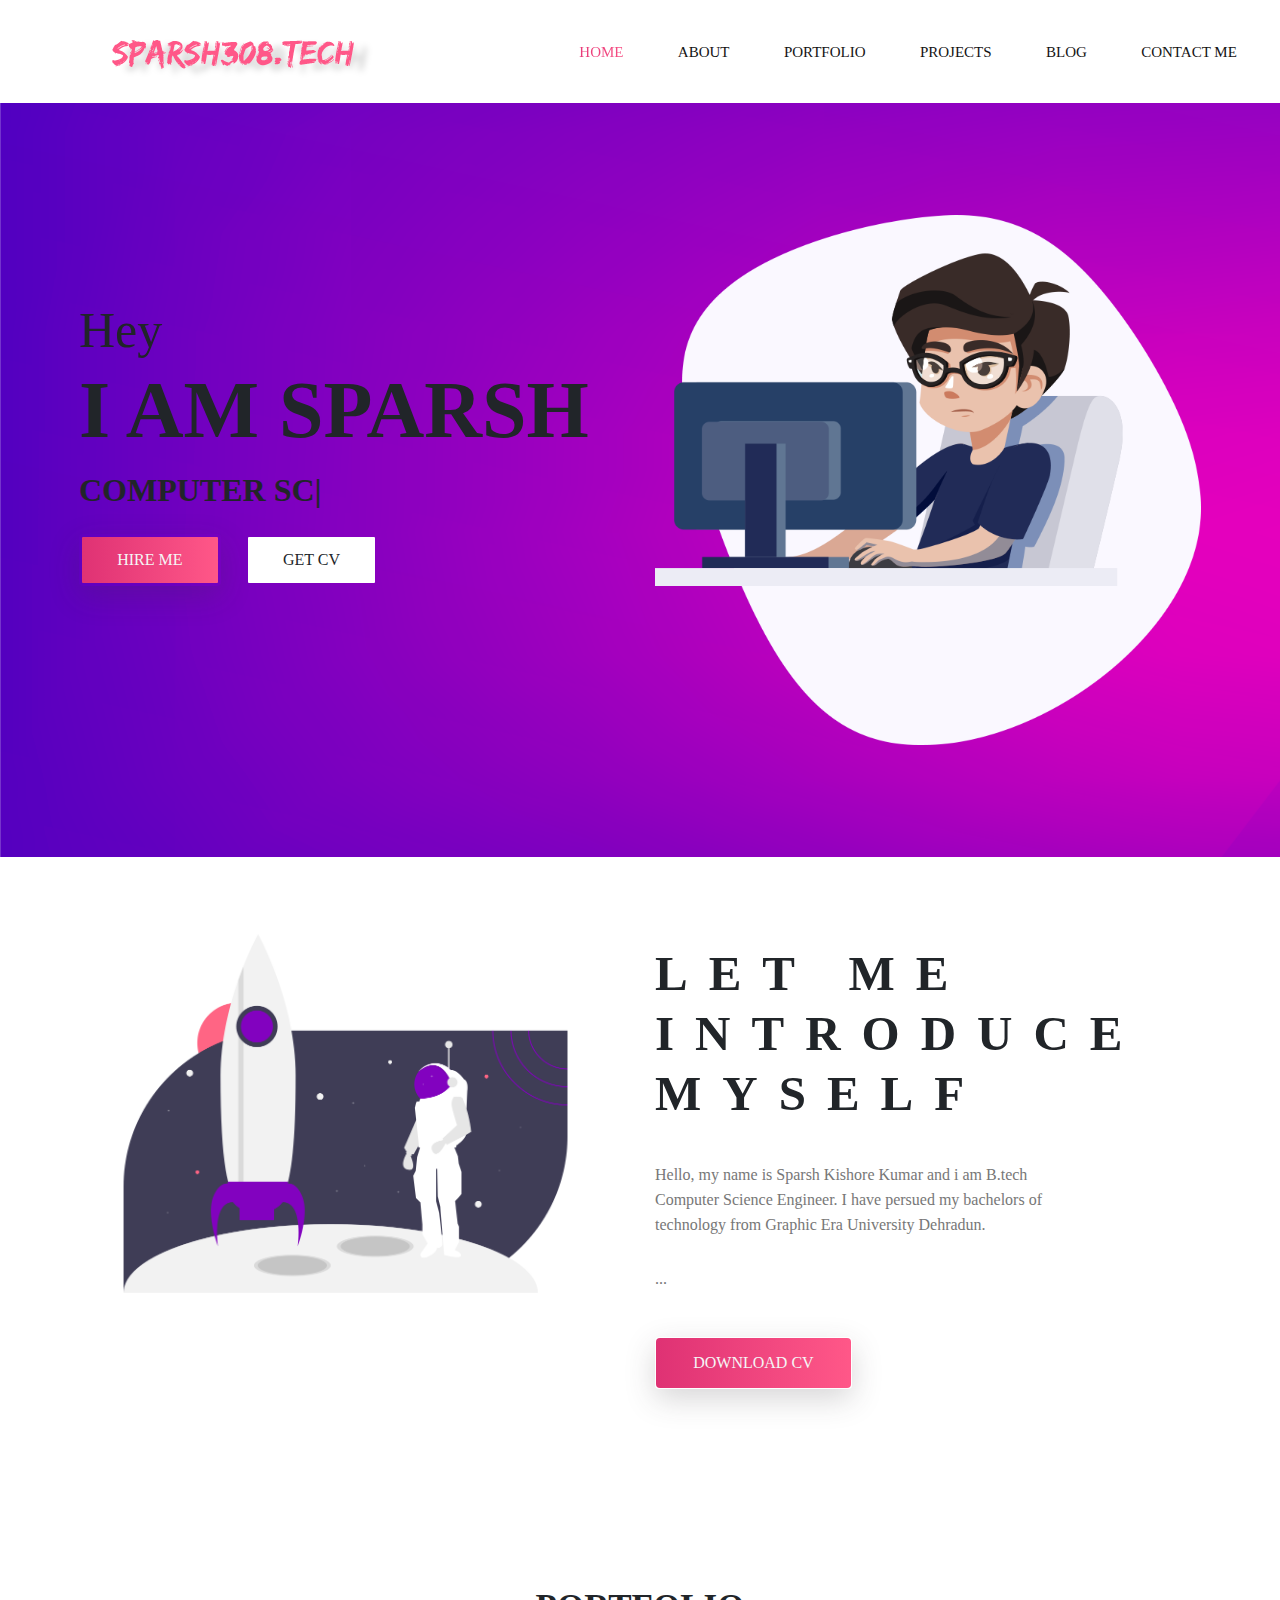
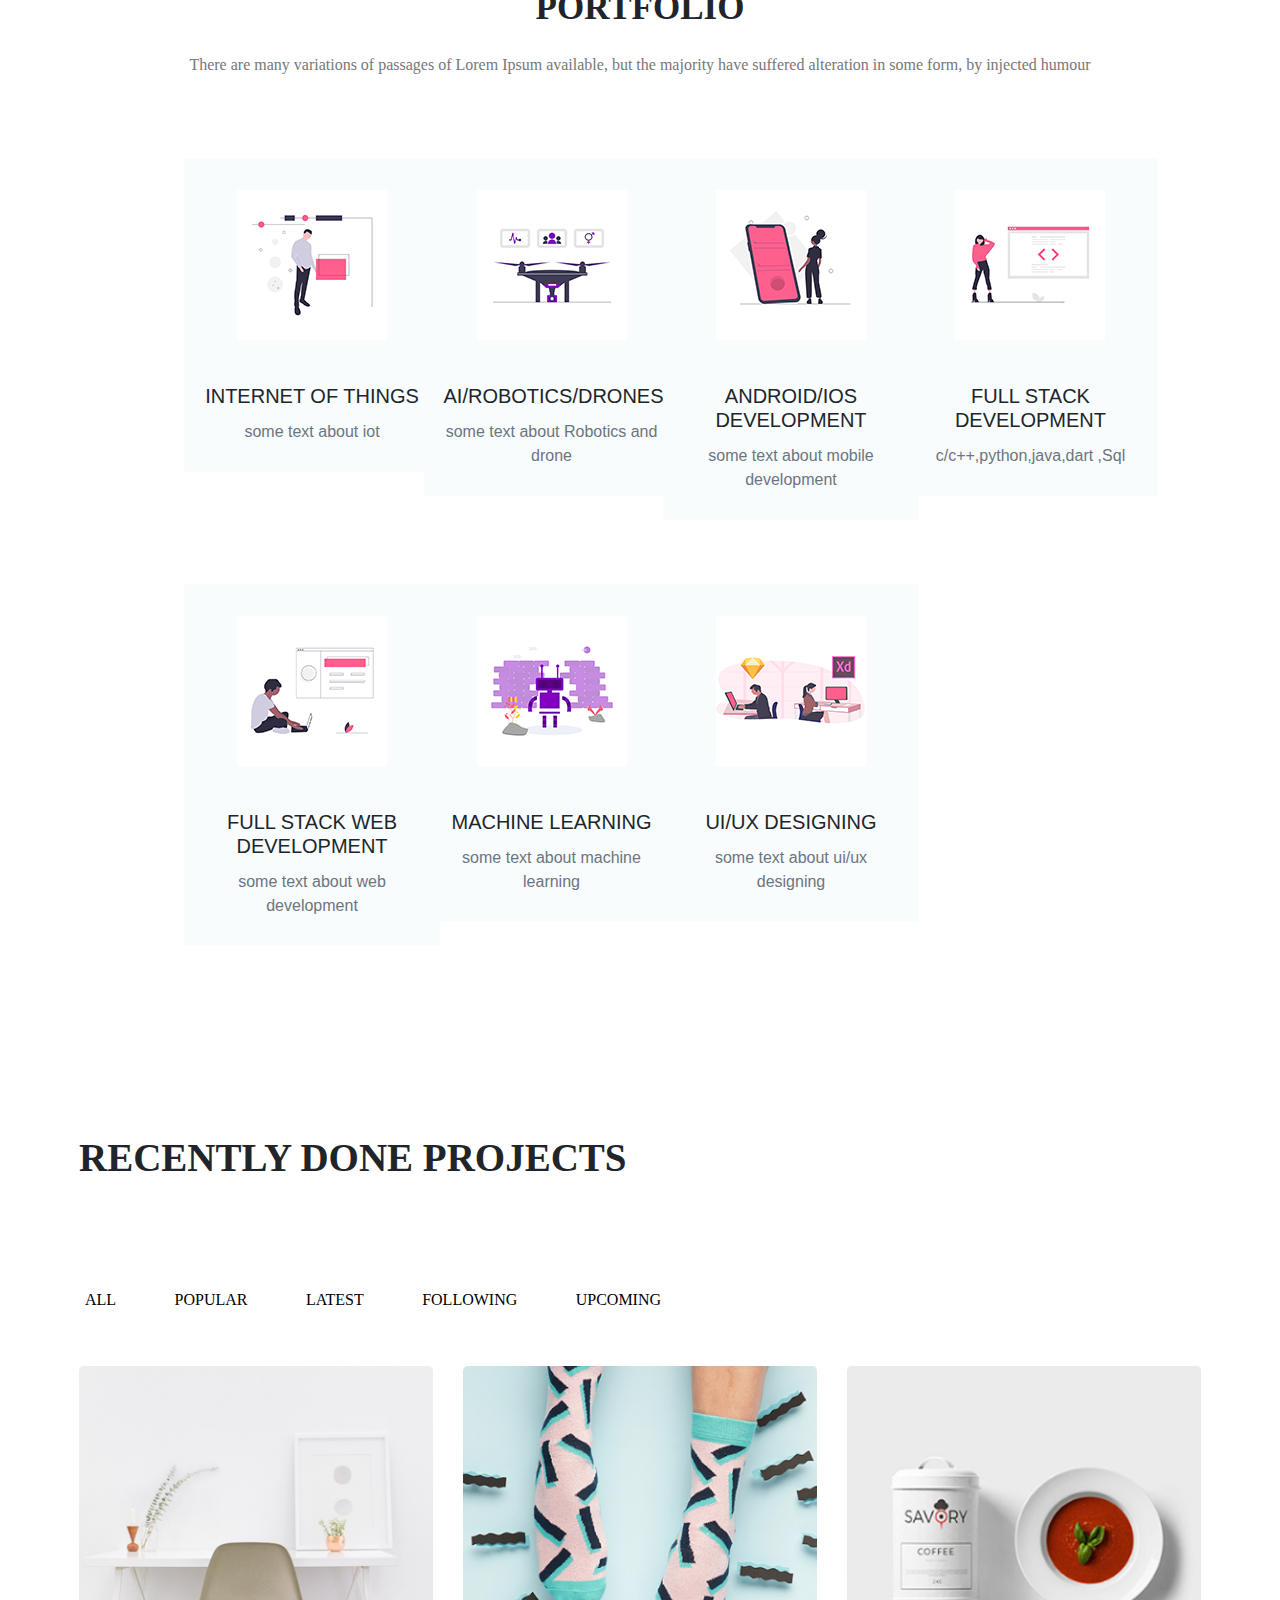
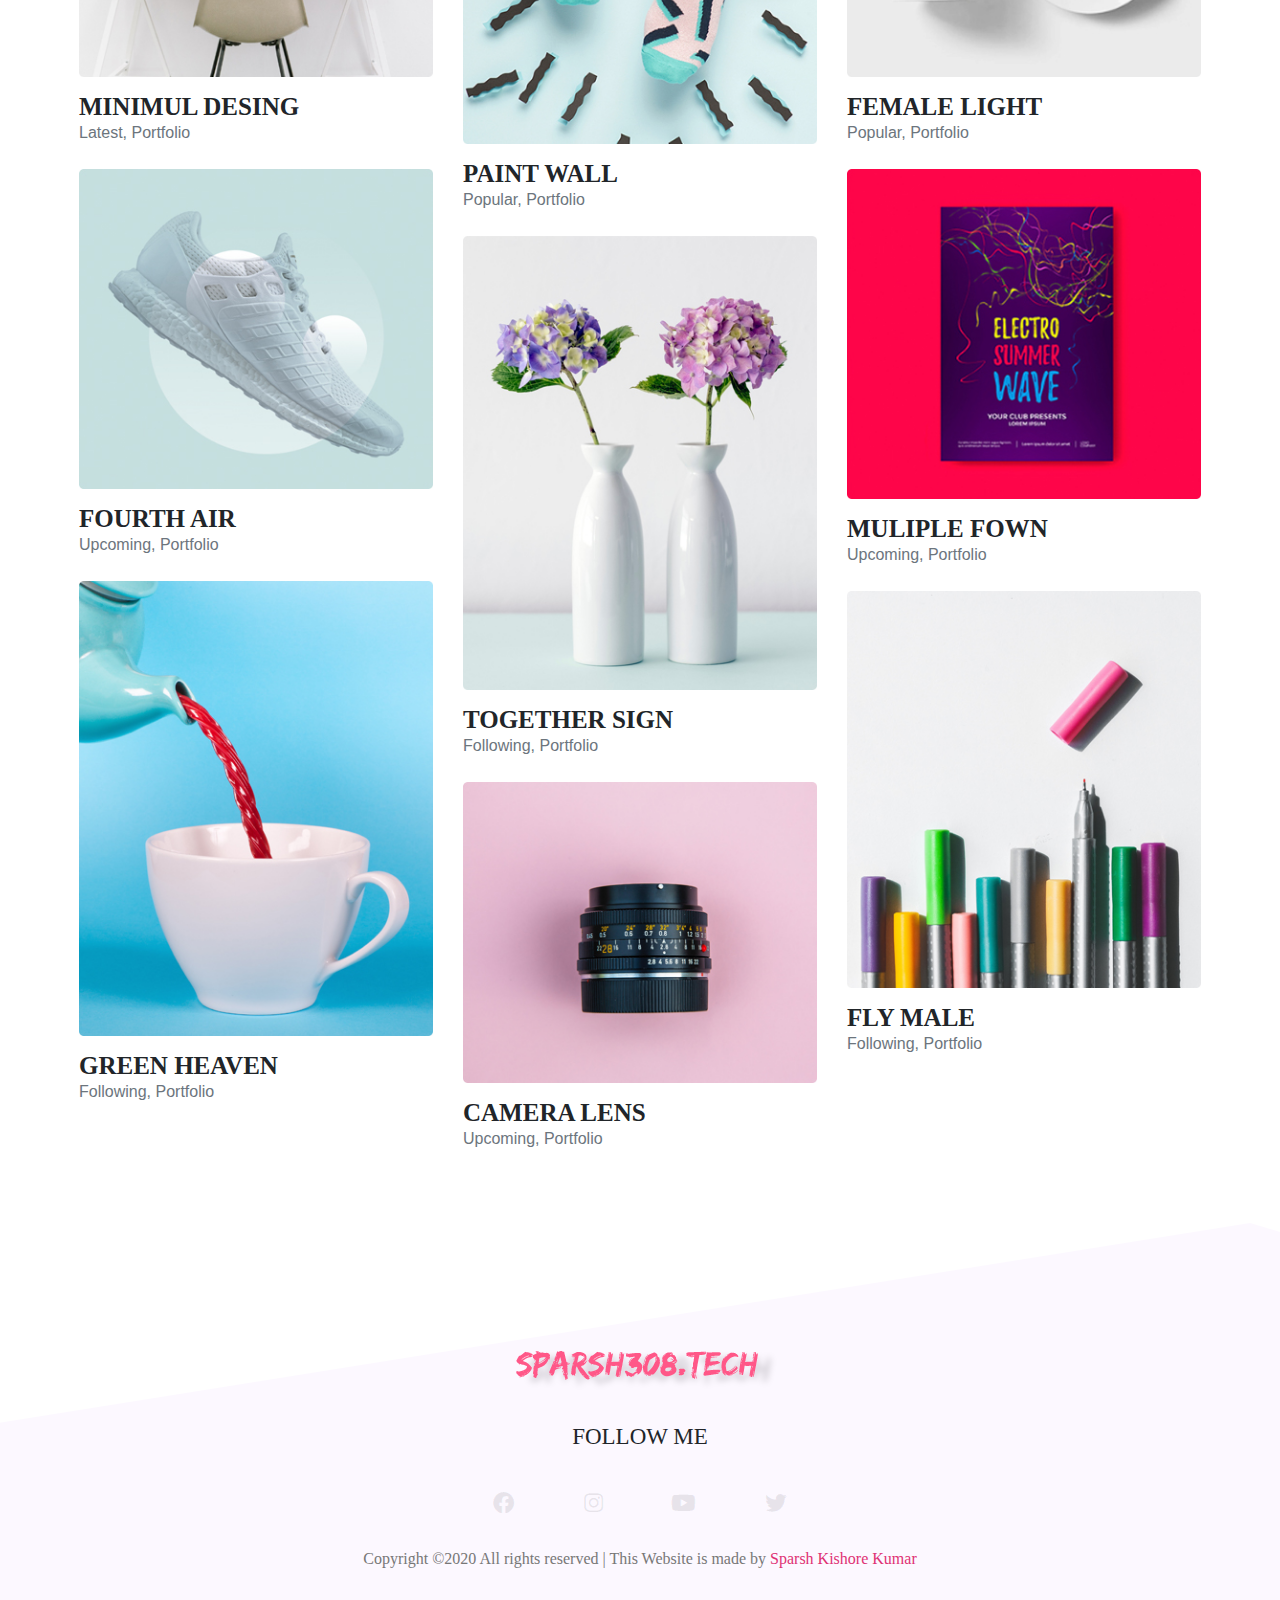
==== commit e74b6e29: "Rename index.html to Index.html" ====
--- a/Index.html
+++ b/Index.html
@@ -474,4 +474,4 @@
 
 </body>
 
-</html>+</html>
--- a/style.css
+++ b/style.css
@@ -47,8 +47,12 @@
 /* Banner Area */ 
 
 .site-main .site-banner {
-    background: url(../img/banner/iotfinal.png) no-repeat 0% 50%;
-}
+    background:  no-repeat 0% 50%;
+}
+.site-main .site-banner {
+    background: url(./img/banner/iotfinal.png) no-repeat 0% 50%;
+}
+
 
 .site-main .site-banner .site-title h3{
     padding-top: 35%;
@@ -70,6 +74,7 @@
 .site-main .site-banner .banner-image > img{
     padding: 7rem 0;
     width: 90rem;
+
 }
 
 
@@ -204,7 +209,7 @@
 /* Subscribe me */ 
 
 .site-main .subscribe-us-area .subscribe{
-    background: url(../img/banner/message1.png) no-repeat;
+    background: url(./img/banner/message1.png) no-repeat;
     padding: 10rem ;
     margin: auto;
 }
@@ -244,7 +249,7 @@
 
 footer.footer-area{
     padding: 5rem 0;
-    background: url(../img/footer-bg.png) no-repeat;
+    background: url(./img/footer-bg.png) no-repeat;
 }
 
 footer.footer-area .social h5{
